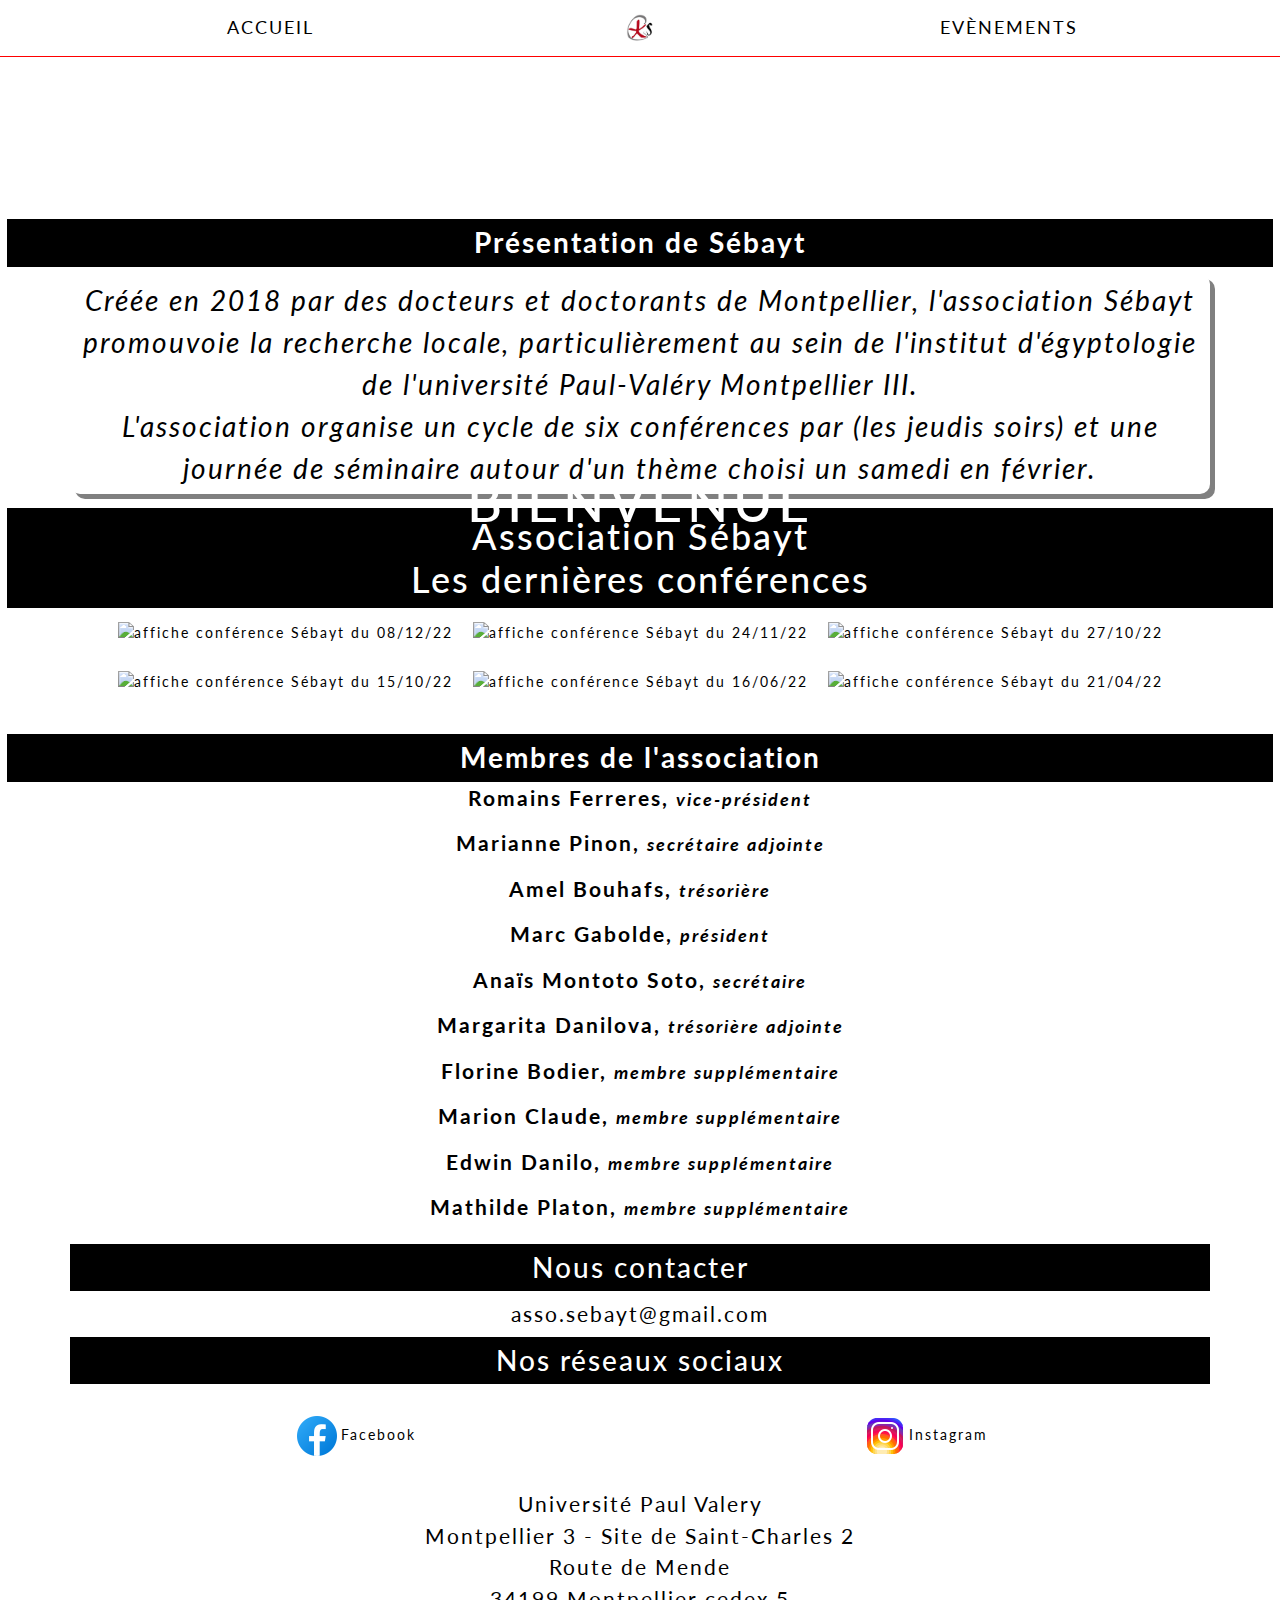
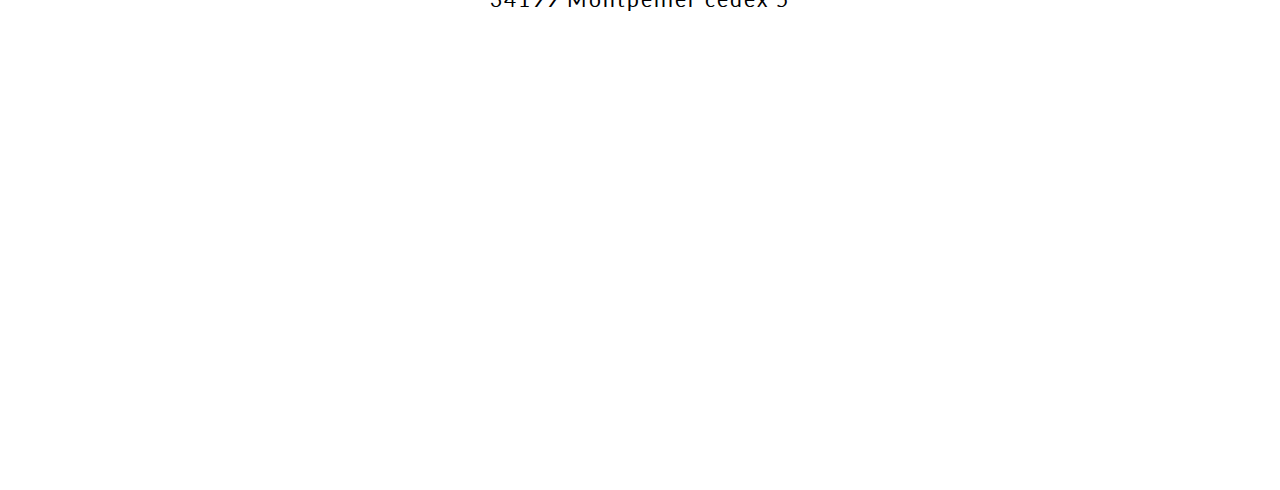
==== index.html @ 95634c9b "add style css and optimisation (Part.2)" ====
<!DOCTYPE html>
<html lang="fr-FR">
<head>
  <meta charset="UTF-8">
  <meta http-equiv="X-UA-Compatible" content="IE=edge">
  <meta name="viewport" content="width=device-width, initial-scale=1.0">
  <link rel="preconnect" href="https://fonts.googleapis.com"><link rel="preconnect" href="https://fonts.gstatic.com" crossorigin><link href="https://fonts.googleapis.com/css2?family=Lato:ital,wght@0,100;0,300;0,400;0,700;0,900;1,100;1,300;1,400;1,700;1,900&display=swap" rel="stylesheet">
  <link href="https://cdn.jsdelivr.net/npm/bootstrap@5.2.3/dist/css/bootstrap.min.css" rel="stylesheet">
  <link href="./css/style.css" rel="stylesheet" type="text/css">
  <title>Association SEBAYT PRESENTATION</title>
</head>
<body>
  <!--START HEADER-->
  <header class="header container-fluid p-0">
    <nav>
      <ul class="row align-items-center p-2 m-0 ">
        <li class="col-5 p-0">
          <a href="./index.html" class="header__link fs-5">Accueil</a>
        </li>
        <li class="col-2 p-0">
          <img class="header__img m-0 p-2" src="assets/images/logo-sebayt.jpg" alt="Logo Sebayt">
        </li>
        <li class="col-5 p-0">
          <a href="./evenements.html" class="header__link fs-5">Evènements</a>
        </li>
      </ul>
    </nav>
  </header>
  <!--END HEADER-->

  <!--START MAIN-->
  <main>
    <div class="main__div container-fluid p-2">
      <div>
        <video class="main__video" muted autoplay id="myVideo">
          <source src="./assets/videos/pexels-juancarlos-córdova-7575359.mp4" type="video/mp4">
        </video>
        <h2 class="main__h2 text-uppercase">Bienvenue</h2>
      </div>
      
      <!--PRESENTATION ASSOCIATION-->
      <section class="p-0 m-0">
        <h2 class="fw-bold m-0 p-2 fs-2">Présentation de Sébayt</h2>
        <p class="container presentation__p fst-italic fs-2 mt-2">Créée en 2018 par des docteurs et doctorants de Montpellier, 
          l'association Sébayt promouvoie la recherche locale, particulièrement au sein de l'institut 
          d'égyptologie de l'université Paul-Valéry Montpellier III. <br>
          L'association organise un cycle de six conférences par (les jeudis soirs) et une journée de séminaire 
          autour d'un thème choisi un samedi en février.</p>
      </section>

      <h1 class="main__h1 mt-2 mb-2 p-2">Association Sébayt<br>Les dernières conférences</h1>
      <section class="main__section d-flex flex-wrap justify-content-center container-fluid mt-3 mb-3 p-0">
        <img src="./assets/images/conférences/conférences2022/conference-2022-12-08.jpg" alt="affiche conférence Sébayt du 08/12/22" class="section__img">
        <img src="./assets/images/conférences/conférences2022/conference-2022-11-24.png" alt="affiche conférence Sébayt du 24/11/22" class="section__img">
        <img src="./assets/images/conférences/conférences2022/conference-2022-10-27.jpg" alt="affiche conférence Sébayt du 27/10/22" class="section__img">
        <img src="./assets/images/conférences/conférences2022/conference-2022-10-15.jpg" alt="affiche conférence Sébayt du 15/10/22" class="section__img">
        <img src="./assets/images/conférences/conférences2022/conference-2022-06-16.png" alt="affiche conférence Sébayt du 16/06/22" class="section__img display__img">
        <img src="./assets/images/conférences/conférences2022/conference-2022-04-21.png" alt="affiche conférence Sébayt du 21/04/22" class="section__img display__img">
      </section>

      <section class="p-0 m-0">
        <h2 class="fw-bold m-0 p-2 fs-2">Membres de l'association</h2>
        <p class="section__p fw-bolder fs-4">Romains Ferreres, <span class="fs-5 fst-italic">vice-président</span></p>
        <p class="section__p fw-bolder fs-4">Marianne Pinon, <span class="fs-5 fst-italic">secrétaire adjointe</span></p>
        <p class="section__p fw-bolder fs-4">Amel Bouhafs, <span class="fs-5 fst-italic">trésorière</span></p>
        <p class="section__p fw-bolder fs-4">Marc Gabolde, <span class="fs-5 fst-italic">président</span></p>
        <p class="section__p fw-bolder fs-4">Anaïs Montoto Soto, <span class="fs-5 fst-italic">secrétaire</span></p>
        <p class="section__p fw-bolder fs-4">Margarita Danilova, <span class="fs-5 fst-italic">trésorière adjointe</span></p>
        <p class="section__p fw-bolder fs-4">Florine Bodier, <span class="fs-5 fst-italic">membre supplémentaire</span></p>
        <p class="section__p fw-bolder fs-4">Marion Claude, <span class="fs-5 fst-italic">membre supplémentaire</span></p>
        <p class="section__p fw-bolder fs-4">Edwin Danilo, <span class="fs-5 fst-italic">membre supplémentaire</span></p>
        <p class="section__p fw-bolder fs-4">Mathilde Platon, <span class="fs-5 fst-italic">membre supplémentaire</span></p>
      </section>
    </div>
  </main>
  <!--END MAIN-->

<!--START FOOTER-->
  <footer class="container  p-0">
    <h3 class="p-2 fs-2">Nous contacter</h3>
    <a href="mailto:asso.sebayt@gmail.com" class="fs-4">asso.sebayt@gmail.com</a>
    <h3 class="p-2 mt-2 fs-2">Nos réseaux sociaux</h3>
    <ul class="d-flex flex-column flex-sm-row justify-content-around align-items-center  mt-3 p-0">
      <li class="p-3">
        <a href="https://www.facebook.com/Sebayt.Association.Montpellier.Egyptologie/?ref=page_internal"><img src="./assets/images/social network/icons8-facebook-nouveau-48.png" class="footer__img m-0" alt="sebayt Facebook">Facebook</a>
      </li>
      <li class="p-3">
        <a href="https://www.instagram.com/asso_sebayt/?hl=fr"><img src="./assets/images/social network/icons8-instagram-48.png" class="footer__img m-0" alt="sebayt instagram">Instagram</a>
      </li>
    </ul>
    <address class="container mt-3 fs-4">
      Université Paul Valery <br>
      Montpellier 3 - Site de Saint-Charles 2 <br>
      Route de Mende <br>
      34199 Montpellier cedex 5
    </address>
    <iframe class="overflow-x-hidden mw-100 mt-2" src="https://www.google.com/maps/embed?pb=!1m18!1m12!1m3!1d7732.185524194309!2d3.863474359871172!3d43.63342035771826!2m3!1f0!2f0!3f0!3m2!1i1024!2i768!4f13.1!3m3!1m2!1s0x12b6af217be1ff51%3A0x26d70bd15039af4c!2sUniversit%C3%A9%20Paul-Val%C3%A9ry%20Montpellier%203!5e0!3m2!1sfr!2sfr!4v1673358682861!5m2!1sfr!2sfr" width="100%" height="450" style="border:0;" allowfullscreen="" loading="lazy" referrerpolicy="no-referrer-when-downgrade"></iframe>
  </footer>
<!--END FOOTER-->
</body>
</html>
---- css/style.css ----
@import url('https://fonts.googleapis.com/css2?family=Lato:ital,wght@0,100;0,300;0,400;0,700;0,900;1,100;1,300;1,400;1,700;1,900&display=swap');
/* START RESET*/
* {
  padding: 0;
  margin: 0;
  box-sizing: border-box;
  letter-spacing: 2px;
  font-family: 'Lato', sans-serif;
  font-size: 14px;
  color: black;
  text-align: center;
}
a {
  text-decoration: none;
  color: inherit;
}
li {
  list-style: none;
}
h1, h2, h3 {
  color: white;
  background-color: black;
}
/* END RESET*/

/* START HEADER */
.header {
  border-bottom: 1px solid red;
}
.header__img {
  width: 3rem;
}
.header__link {
  font-size: 0.7rem;
}
@media screen and (min-width: 768px) {
  .header__link {
    text-transform: uppercase;
  }
}
.header__link:hover {
  color: inherit;
  border-bottom: 1px solid black;
}
/* END HEADER */

/* START MAIN */
#myVideo {
  position: relative;
  right: 0;
  bottom: 0;
  max-width: 100%;
  min-height: 100%;
  z-index: -1;
}
.main__h2 {
  visibility: hidden;
  position: absolute;
  font-size: 6vh;
  letter-spacing: 5px;
  padding: 20px;
  top: 50%;
  left: 50%;
  transform: translateX(-50%);
  background-color: transparent;
}
@media screen and (min-width: 1200px) {
  .main__h2 {
    transition: 10s;
    visibility: visible;
  }  
}
.presentation__p {
  border-radius: 10px;
  padding: 5px;
  box-shadow: 5px 5px grey;
  background: radial-gradient(rgb(255, 0, 0, 0.1), rgb(255, 255, 0, 0.));
}
.presentation__p:hover {
  transition: 2s;
  transform: translateY(0.5rem);
  border-radius: 3rem;
  padding: 1rem;
  box-shadow: 5px 5px black;
  font-weight: 400;
}
.main__h1 {
  font-size: 4vh;
}
.main__section {
  gap: 0px 20px;
}
.section__img {
  max-width: 100%;
  height: auto;
  margin-bottom: 2rem;
}
.section__img:hover {
  border-radius: 5px;
  box-shadow: 5px 5px rgb(0, 0, 0, 0.5);
  transform: translateY(1.5vh);
  opacity: 0.9;
}
@media screen and (max-width: 1070px) {
  .display__img {
    display: none;
  }
}
@media screen and (min-width: 1789px) {
  .main__section {
    gap: 0px 4rem;
  }
}
.section__p:hover {
  opacity: 0.7;
}
/* END MAIN */
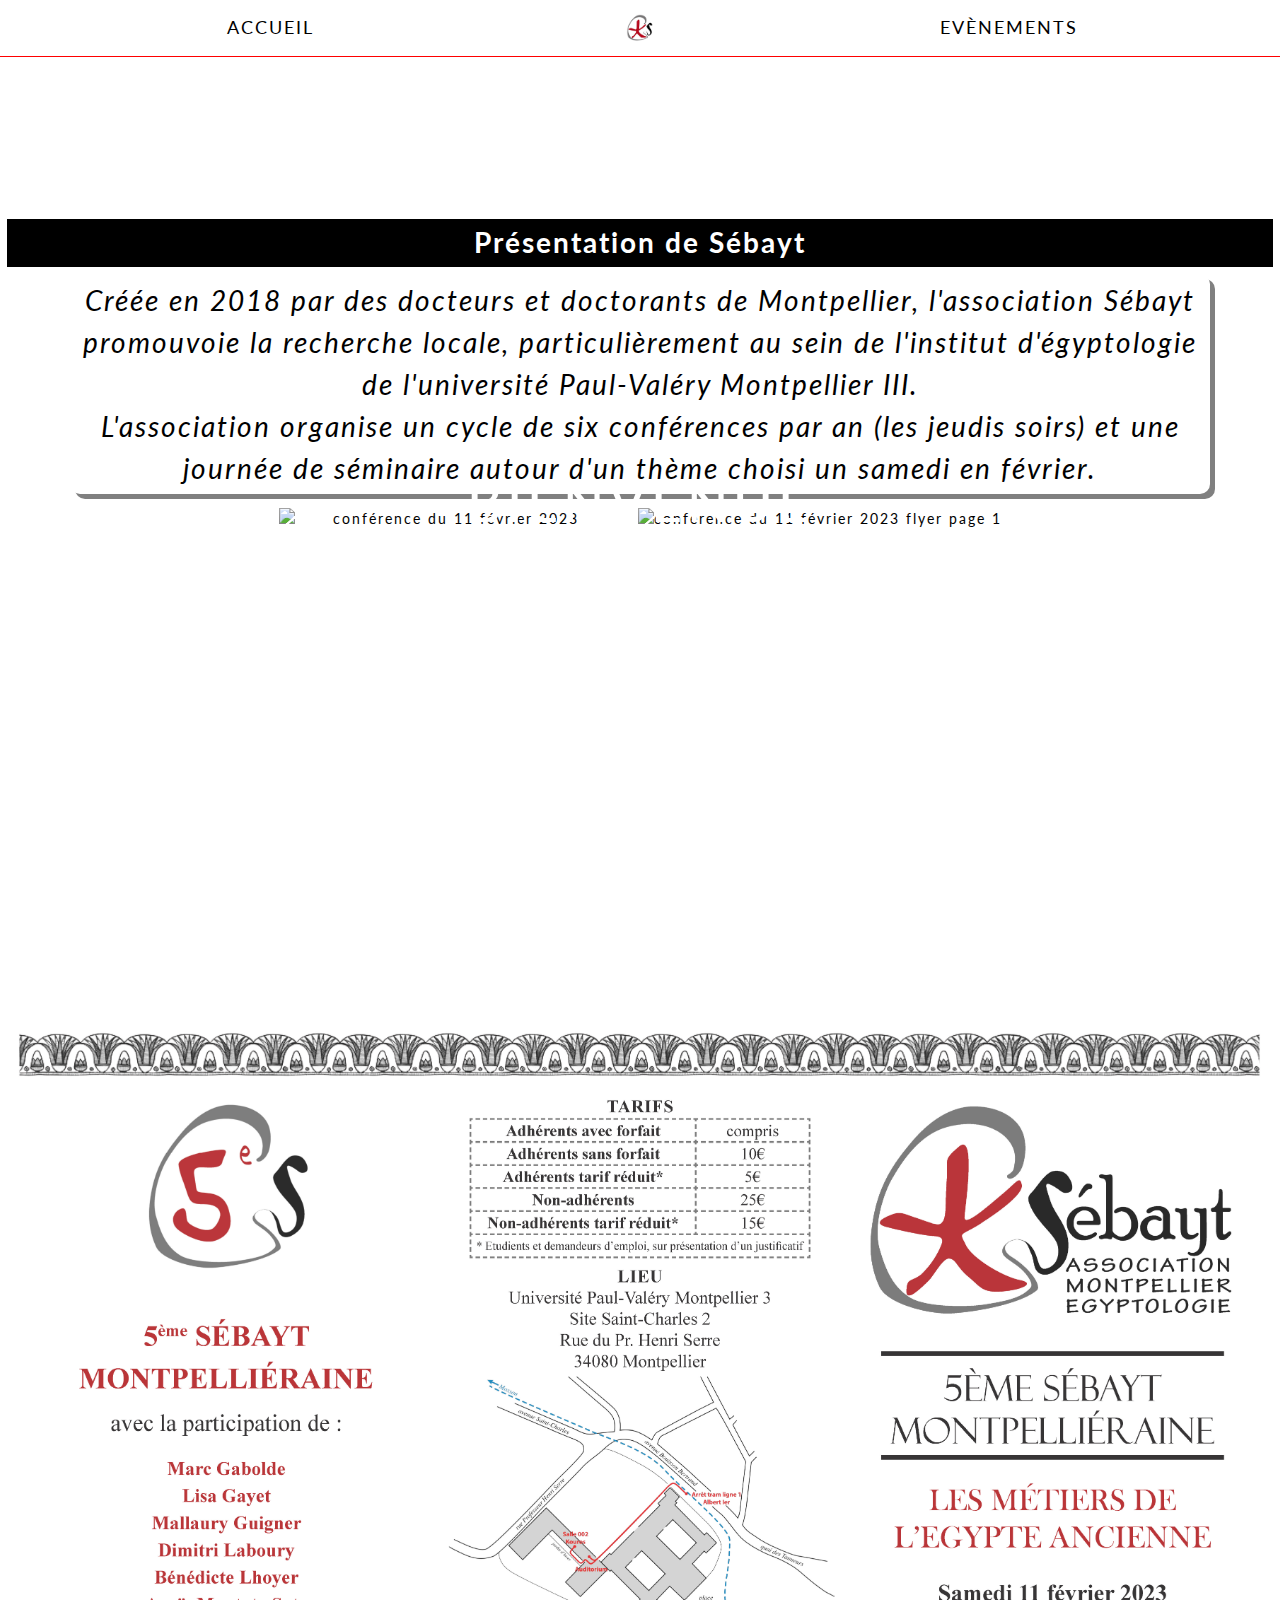
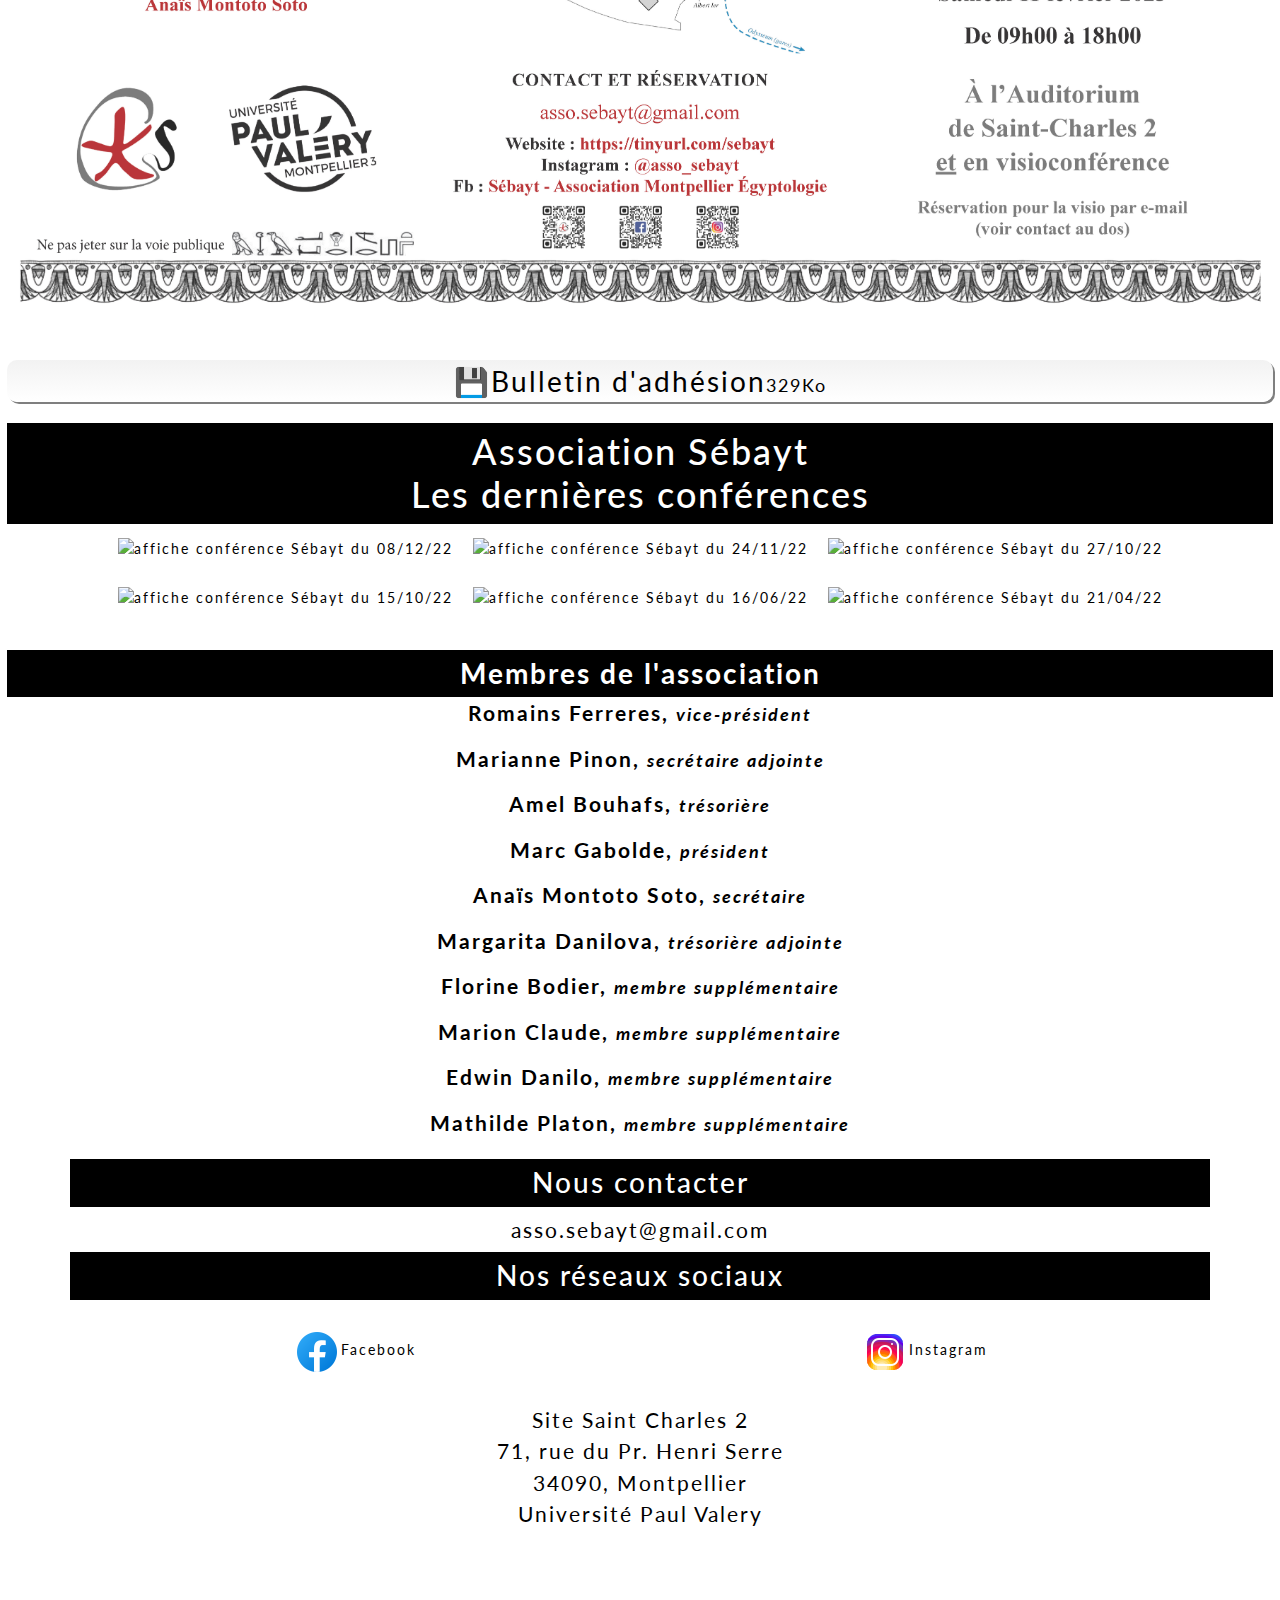
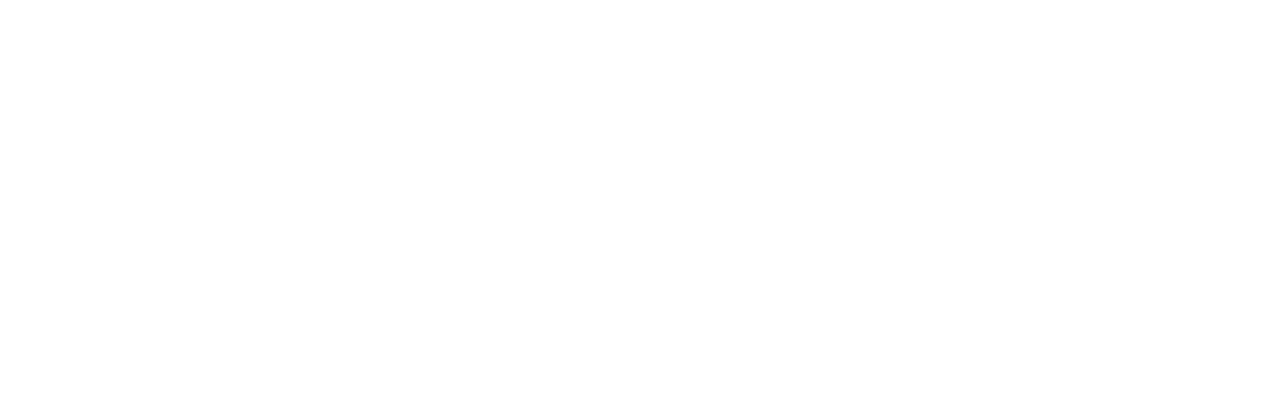
==== commit 97a9a144: "add conference-fevrier" ====
--- a/index.html
+++ b/index.html
@@ -44,11 +44,21 @@
         <p class="container presentation__p fst-italic fs-2 mt-2">Créée en 2018 par des docteurs et doctorants de Montpellier, 
           l'association Sébayt promouvoie la recherche locale, particulièrement au sein de l'institut 
           d'égyptologie de l'université Paul-Valéry Montpellier III. <br>
-          L'association organise un cycle de six conférences par (les jeudis soirs) et une journée de séminaire 
+          L'association organise un cycle de six conférences par an (les jeudis soirs) et une journée de séminaire 
           autour d'un thème choisi un samedi en février.</p>
       </section>
 
-      <h1 class="main__h1 mt-2 mb-2 p-2">Association Sébayt<br>Les dernières conférences</h1>
+      <section class="main__section d-flex flex-wrap justify-content-center container-fluid mt-3 mb-3 p-0">
+        <img src="./assets/images/conférences/Conférences2023/conference-2023-02-11.jpg" alt="conférence du 11 février 2023" width="339" height="480" class="section__img conf110223">
+        <img src="./assets/images/conférences/Conférences2023/conference-23-02-11-flyer-p1.jpg" alt="conférence du 11 février 2023 flyer page 1" class="section__img">
+        <img src="./assets/images/conférences/Conférences2023/conference-23-02-11-flyer-p2.jpg" alt="conférence du 11 février 2023 flyer page 1" class="section__img">
+      </section>
+      
+      <div class="container__linkAdhésion">
+        <a href="./assets/files/bulletin-adhesion-a-remplir.pdf" target="_blank" class="link__bulletinAdhésion container p-4 fs-2">Bulletin d'adhésion</a>
+      </div>
+
+      <h1 class="main__h1 mt-4 mb-2 p-2">Association Sébayt<br>Les dernières conférences</h1>
       <section class="main__section d-flex flex-wrap justify-content-center container-fluid mt-3 mb-3 p-0">
         <img src="./assets/images/conférences/conférences2022/conference-2022-12-08.jpg" alt="affiche conférence Sébayt du 08/12/22" class="section__img">
         <img src="./assets/images/conférences/conférences2022/conference-2022-11-24.png" alt="affiche conférence Sébayt du 24/11/22" class="section__img">
@@ -89,12 +99,12 @@
       </li>
     </ul>
     <address class="container mt-3 fs-4">
-      Université Paul Valery <br>
-      Montpellier 3 - Site de Saint-Charles 2 <br>
-      Route de Mende <br>
-      34199 Montpellier cedex 5
+      Site Saint Charles 2<br>
+      71, rue du Pr. Henri Serre<br>
+      34090, Montpellier<br>
+      Université Paul Valery
     </address>
-    <iframe class="overflow-x-hidden mw-100 mt-2" src="https://www.google.com/maps/embed?pb=!1m18!1m12!1m3!1d7732.185524194309!2d3.863474359871172!3d43.63342035771826!2m3!1f0!2f0!3f0!3m2!1i1024!2i768!4f13.1!3m3!1m2!1s0x12b6af217be1ff51%3A0x26d70bd15039af4c!2sUniversit%C3%A9%20Paul-Val%C3%A9ry%20Montpellier%203!5e0!3m2!1sfr!2sfr!4v1673358682861!5m2!1sfr!2sfr" width="100%" height="450" style="border:0;" allowfullscreen="" loading="lazy" referrerpolicy="no-referrer-when-downgrade"></iframe>
+    <iframe class="overflow-x-hidden mw-100 mt-2" src="https://www.google.com/maps/embed?pb=!1m18!1m12!1m3!1d2888.528533200406!2d3.8703865154965342!3d43.61635727912262!2m3!1f0!2f0!3f0!3m2!1i1024!2i768!4f13.1!3m3!1m2!1s0x12b6af0437b8fab3%3A0x15b3d2d99d06632c!2s71%20Rue%20du%20Professeur%20Henri%20Serre%2C%2034090%20Montpellier!5e0!3m2!1sfr!2sfr!4v1674312137290!5m2!1sfr!2sfr" width="600" height="450" style="border:0;" allowfullscreen="" loading="lazy" referrerpolicy="no-referrer-when-downgrade"></iframe>
   </footer>
 <!--END FOOTER-->
 </body>
--- a/css/style.css
+++ b/css/style.css
@@ -26,6 +26,10 @@
 /* START HEADER */
 .header {
   border-bottom: 1px solid red;
+  position: sticky;
+  background-color: white;
+  top: 0;
+  z-index: 1;
 }
 .header__img {
   width: 3rem;
@@ -84,6 +88,29 @@
   box-shadow: 5px 5px black;
   font-weight: 400;
 }
+@media screen and (min-width: 482px) {
+  .img__conf110223 {
+    display: none;
+  }
+}
+
+.container__linkAdhésion {
+  background: linear-gradient(rgb(128, 128, 128, 0.1), rgb(255, 255, 255, 0.9));
+  border-radius: 10px;
+  box-shadow: 2px 2px rgb(0, 0, 0, 0.5);
+}
+.container__linkAdhésion:hover {
+  transform: translateY(5px);
+  box-shadow: 3px 3px rgb(0, 0, 0, 0.6);
+  background: radial-gradient(90deg,white, rgb(0, 0, 0, 0.2));
+}
+.link__bulletinAdhésion::before {
+  content: "💾";
+} 
+.link__bulletinAdhésion::after {
+  font-size: 2vh;
+  content: "329Ko";
+}
 .main__h1 {
   font-size: 4vh;
 }
@@ -94,6 +121,7 @@
   max-width: 100%;
   height: auto;
   margin-bottom: 2rem;
+  object-fit: contain;
 }
 .section__img:hover {
   border-radius: 5px;
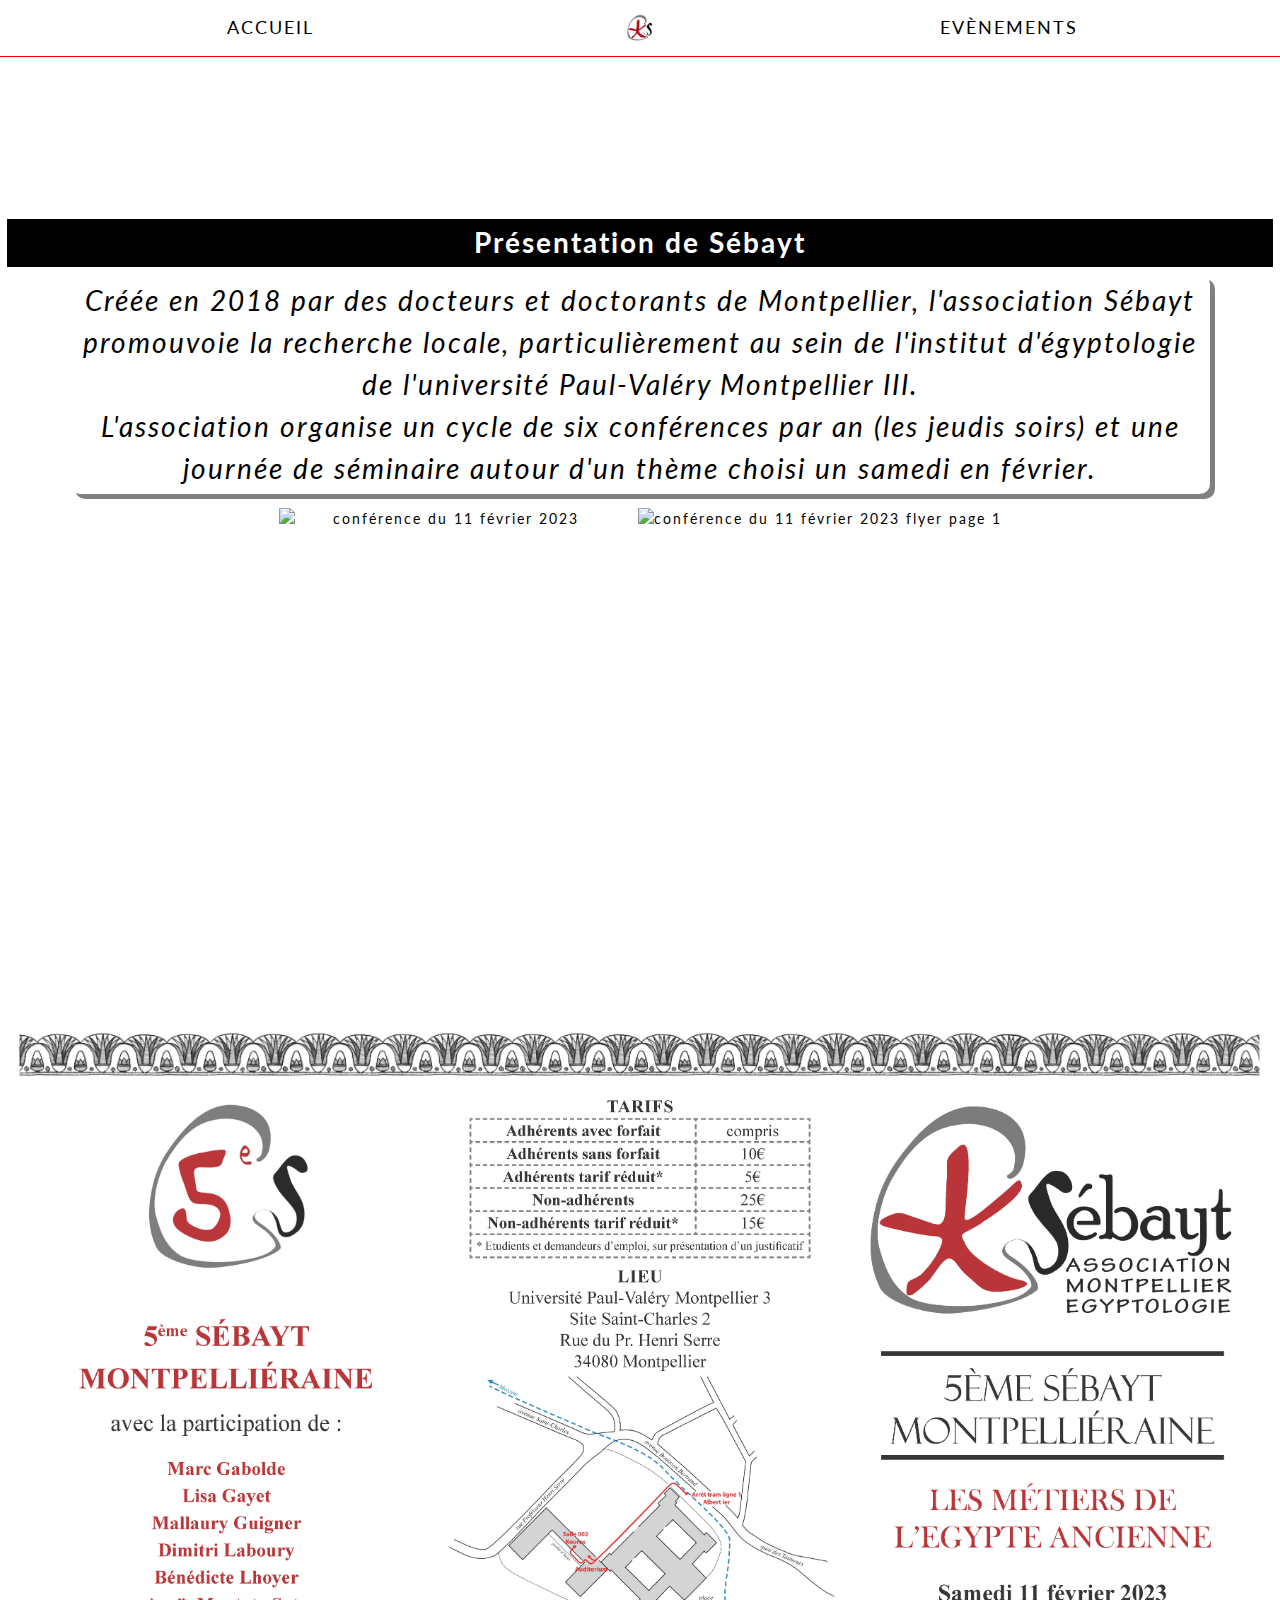
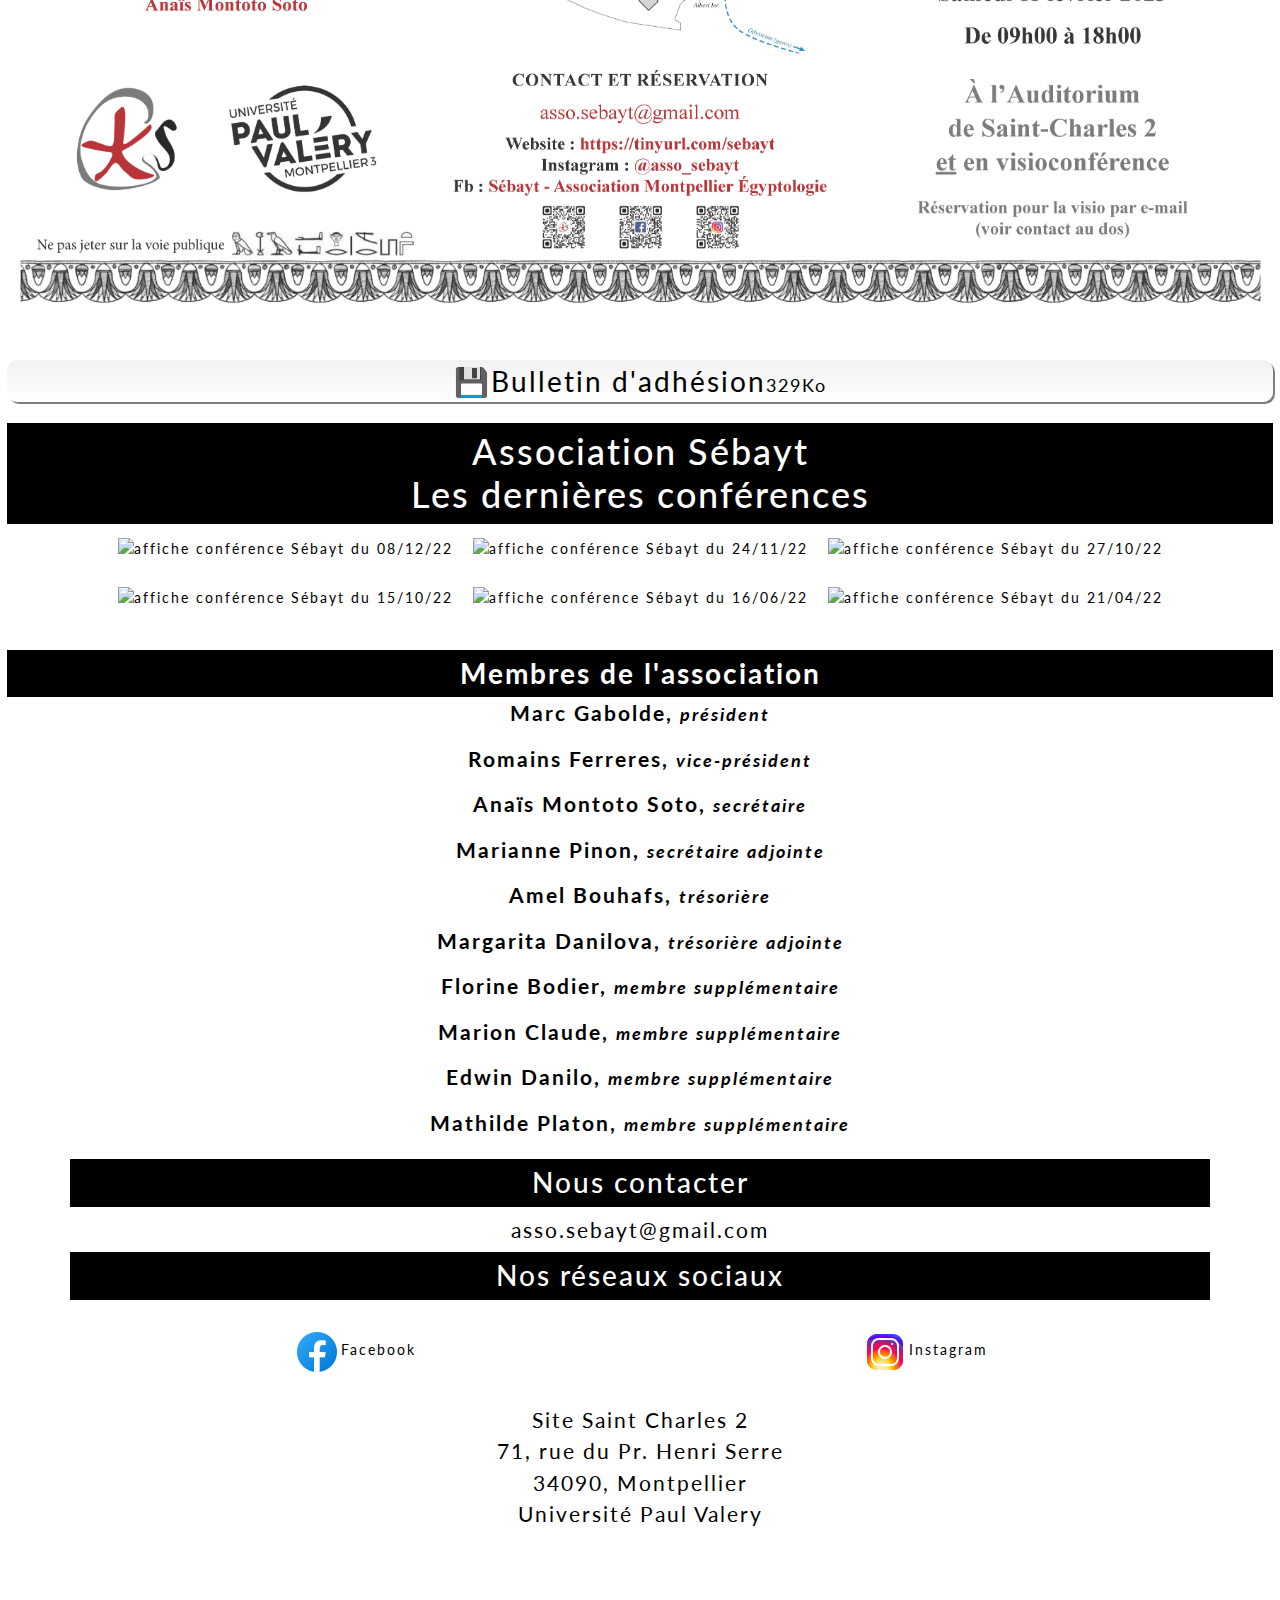
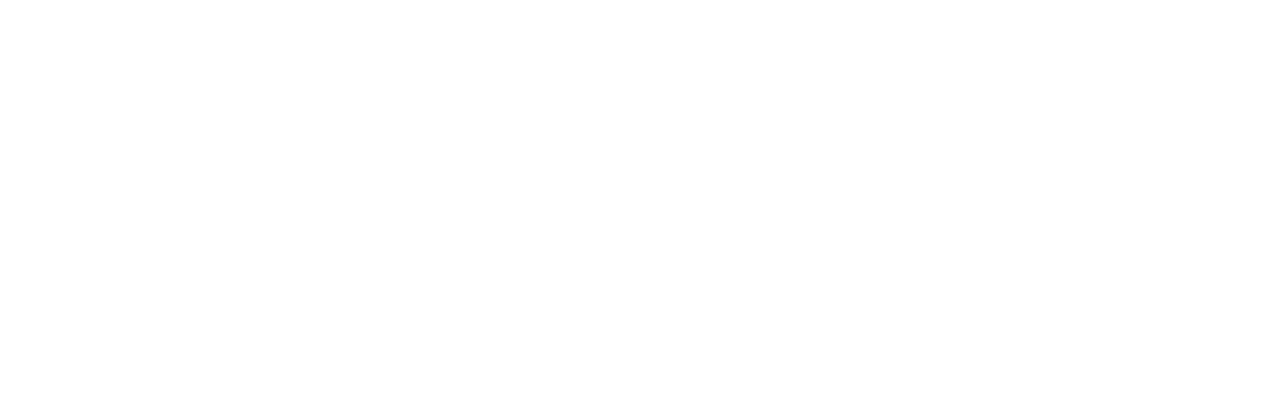
==== commit 3ae97467: "fixed text centuring bug on video" ====
--- a/index.html
+++ b/index.html
@@ -4,10 +4,12 @@
   <meta charset="UTF-8">
   <meta http-equiv="X-UA-Compatible" content="IE=edge">
   <meta name="viewport" content="width=device-width, initial-scale=1.0">
+  <meta type="description" content="L'association Sébayt promouvoie la recherche locale, particulièrement au sein de l'institut d'égyptologie de l'université Paul-Valéry Montpellier III.">
   <link rel="preconnect" href="https://fonts.googleapis.com"><link rel="preconnect" href="https://fonts.gstatic.com" crossorigin><link href="https://fonts.googleapis.com/css2?family=Lato:ital,wght@0,100;0,300;0,400;0,700;0,900;1,100;1,300;1,400;1,700;1,900&display=swap" rel="stylesheet">
   <link href="https://cdn.jsdelivr.net/npm/bootstrap@5.2.3/dist/css/bootstrap.min.css" rel="stylesheet">
   <link href="./css/style.css" rel="stylesheet" type="text/css">
-  <title>Association SEBAYT PRESENTATION</title>
+  <title>Association Sébayt</title>
+  <link rel="icon" type="image/x-icon" href="./assets/images/favicon.ico">
 </head>
 <body>
   <!--START HEADER-->
@@ -30,8 +32,8 @@
 
   <!--START MAIN-->
   <main>
-    <div class="main__div container-fluid p-2">
-      <div>
+    <div class="container-fluid p-2">
+      <div class="main__div">
         <video class="main__video" muted autoplay id="myVideo">
           <source src="./assets/videos/pexels-juancarlos-córdova-7575359.mp4" type="video/mp4">
         </video>
@@ -40,7 +42,7 @@
       
       <!--PRESENTATION ASSOCIATION-->
       <section class="p-0 m-0">
-        <h2 class="fw-bold m-0 p-2 fs-2">Présentation de Sébayt</h2>
+        <h1 class="fw-bold m-0 p-2 fs-2">Présentation de Sébayt</h1>
         <p class="container presentation__p fst-italic fs-2 mt-2">Créée en 2018 par des docteurs et doctorants de Montpellier, 
           l'association Sébayt promouvoie la recherche locale, particulièrement au sein de l'institut 
           d'égyptologie de l'université Paul-Valéry Montpellier III. <br>
@@ -70,11 +72,11 @@
 
       <section class="p-0 m-0">
         <h2 class="fw-bold m-0 p-2 fs-2">Membres de l'association</h2>
+        <p class="section__p fw-bolder fs-4">Marc Gabolde, <span class="fs-5 fst-italic">président</span></p>
         <p class="section__p fw-bolder fs-4">Romains Ferreres, <span class="fs-5 fst-italic">vice-président</span></p>
+        <p class="section__p fw-bolder fs-4">Anaïs Montoto Soto, <span class="fs-5 fst-italic">secrétaire</span></p>
         <p class="section__p fw-bolder fs-4">Marianne Pinon, <span class="fs-5 fst-italic">secrétaire adjointe</span></p>
         <p class="section__p fw-bolder fs-4">Amel Bouhafs, <span class="fs-5 fst-italic">trésorière</span></p>
-        <p class="section__p fw-bolder fs-4">Marc Gabolde, <span class="fs-5 fst-italic">président</span></p>
-        <p class="section__p fw-bolder fs-4">Anaïs Montoto Soto, <span class="fs-5 fst-italic">secrétaire</span></p>
         <p class="section__p fw-bolder fs-4">Margarita Danilova, <span class="fs-5 fst-italic">trésorière adjointe</span></p>
         <p class="section__p fw-bolder fs-4">Florine Bodier, <span class="fs-5 fst-italic">membre supplémentaire</span></p>
         <p class="section__p fw-bolder fs-4">Marion Claude, <span class="fs-5 fst-italic">membre supplémentaire</span></p>
@@ -104,7 +106,7 @@
       34090, Montpellier<br>
       Université Paul Valery
     </address>
-    <iframe class="overflow-x-hidden mw-100 mt-2" src="https://www.google.com/maps/embed?pb=!1m18!1m12!1m3!1d2888.528533200406!2d3.8703865154965342!3d43.61635727912262!2m3!1f0!2f0!3f0!3m2!1i1024!2i768!4f13.1!3m3!1m2!1s0x12b6af0437b8fab3%3A0x15b3d2d99d06632c!2s71%20Rue%20du%20Professeur%20Henri%20Serre%2C%2034090%20Montpellier!5e0!3m2!1sfr!2sfr!4v1674312137290!5m2!1sfr!2sfr" width="600" height="450" style="border:0;" allowfullscreen="" loading="lazy" referrerpolicy="no-referrer-when-downgrade"></iframe>
+    <iframe class="overflow-x-hidden mw-100 mt-2" src="https://www.google.com/maps/embed?pb=!1m18!1m12!1m3!1d2888.528533200406!2d3.8703865154965342!3d43.61635727912262!2m3!1f0!2f0!3f0!3m2!1i1024!2i768!4f13.1!3m3!1m2!1s0x12b6af0437b8fab3%3A0x15b3d2d99d06632c!2s71%20Rue%20du%20Professeur%20Henri%20Serre%2C%2034090%20Montpellier!5e0!3m2!1sfr!2sfr!4v1674312137290!5m2!1sfr!2sfr" width="100%" height="450" style="border:0;" allowfullscreen="" loading="lazy" referrerpolicy="no-referrer-when-downgrade"></iframe>
   </footer>
 <!--END FOOTER-->
 </body>
--- a/css/style.css
+++ b/css/style.css
@@ -49,23 +49,21 @@
 /* END HEADER */
 
 /* START MAIN */
+.main__div {
+  position: relative;
+  max-width: 100%;
+}
 #myVideo {
-  position: relative;
-  right: 0;
-  bottom: 0;
-  max-width: 100%;
-  min-height: 100%;
-  z-index: -1;
+  width: 100%;
 }
 .main__h2 {
   visibility: hidden;
   position: absolute;
   font-size: 6vh;
   letter-spacing: 5px;
-  padding: 20px;
   top: 50%;
   left: 50%;
-  transform: translateX(-50%);
+  transform: translate(-50%, -50%);
   background-color: transparent;
 }
 @media screen and (min-width: 1200px) {
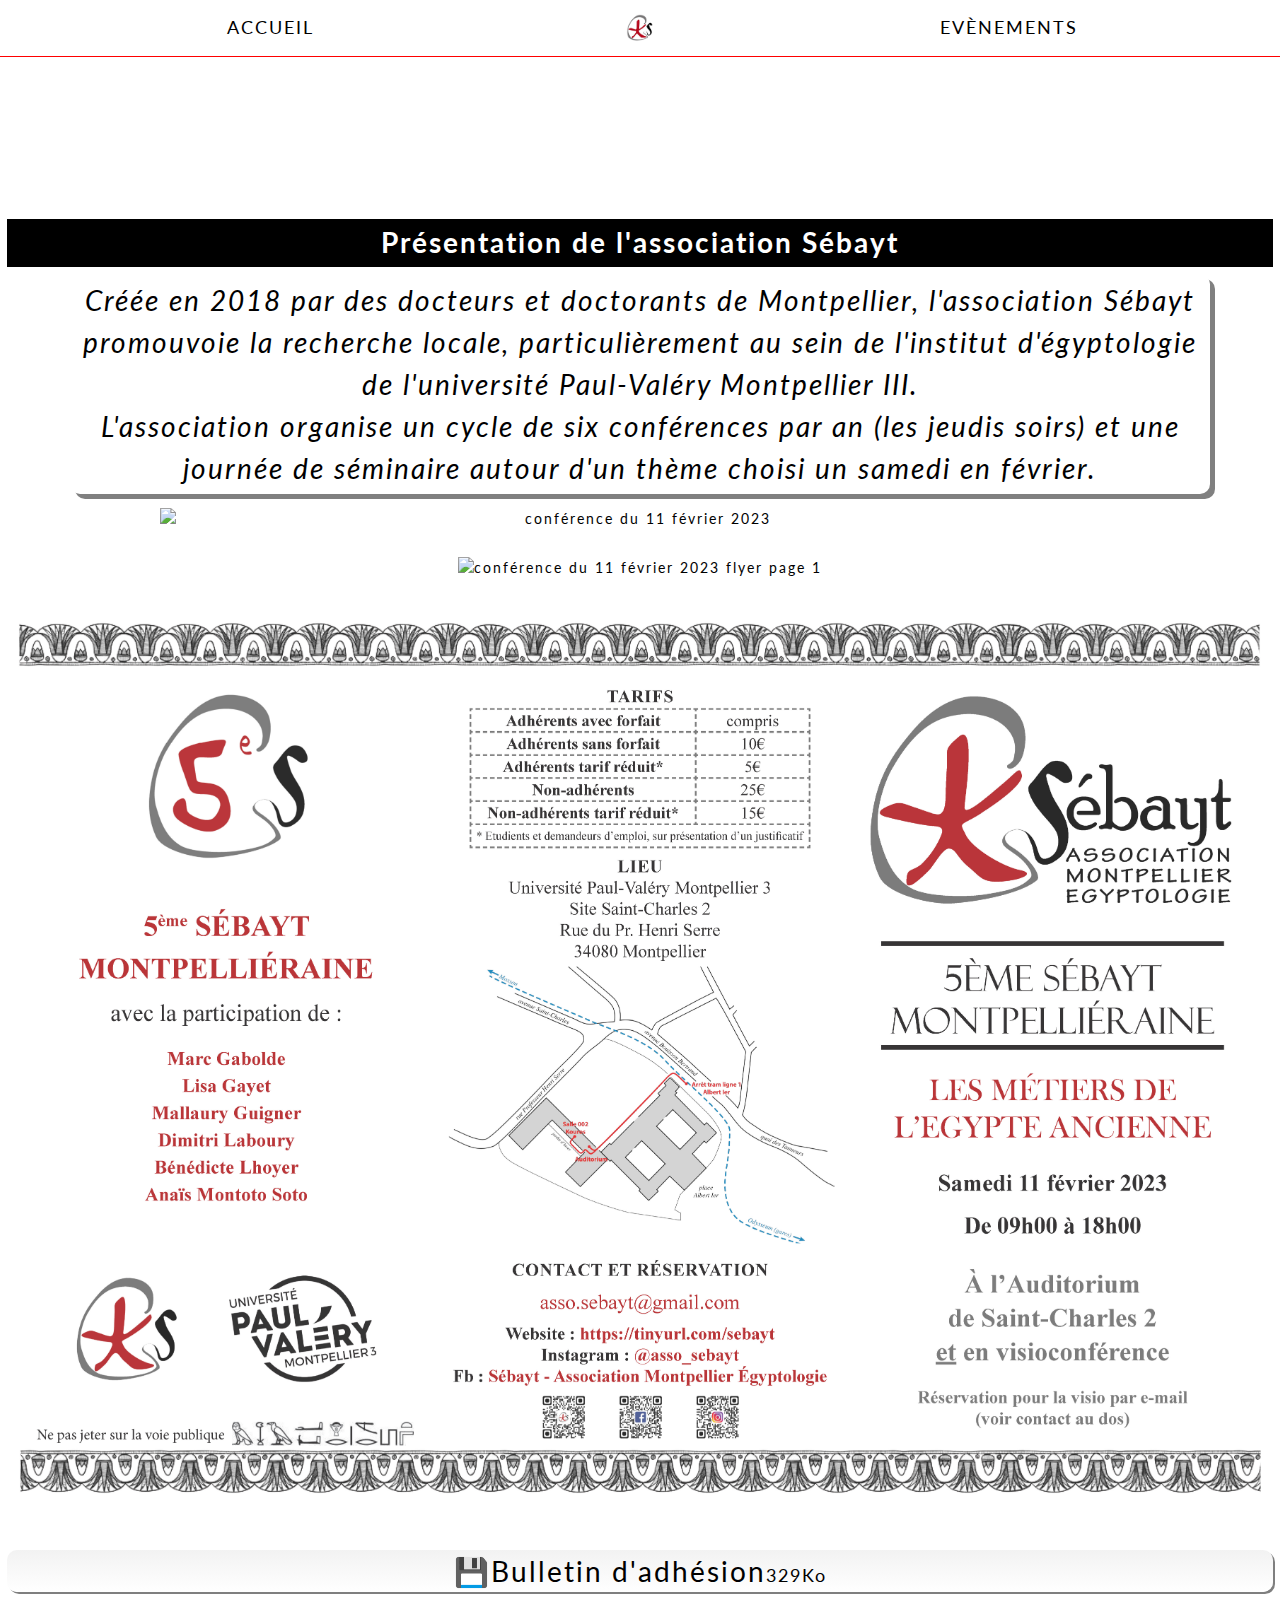
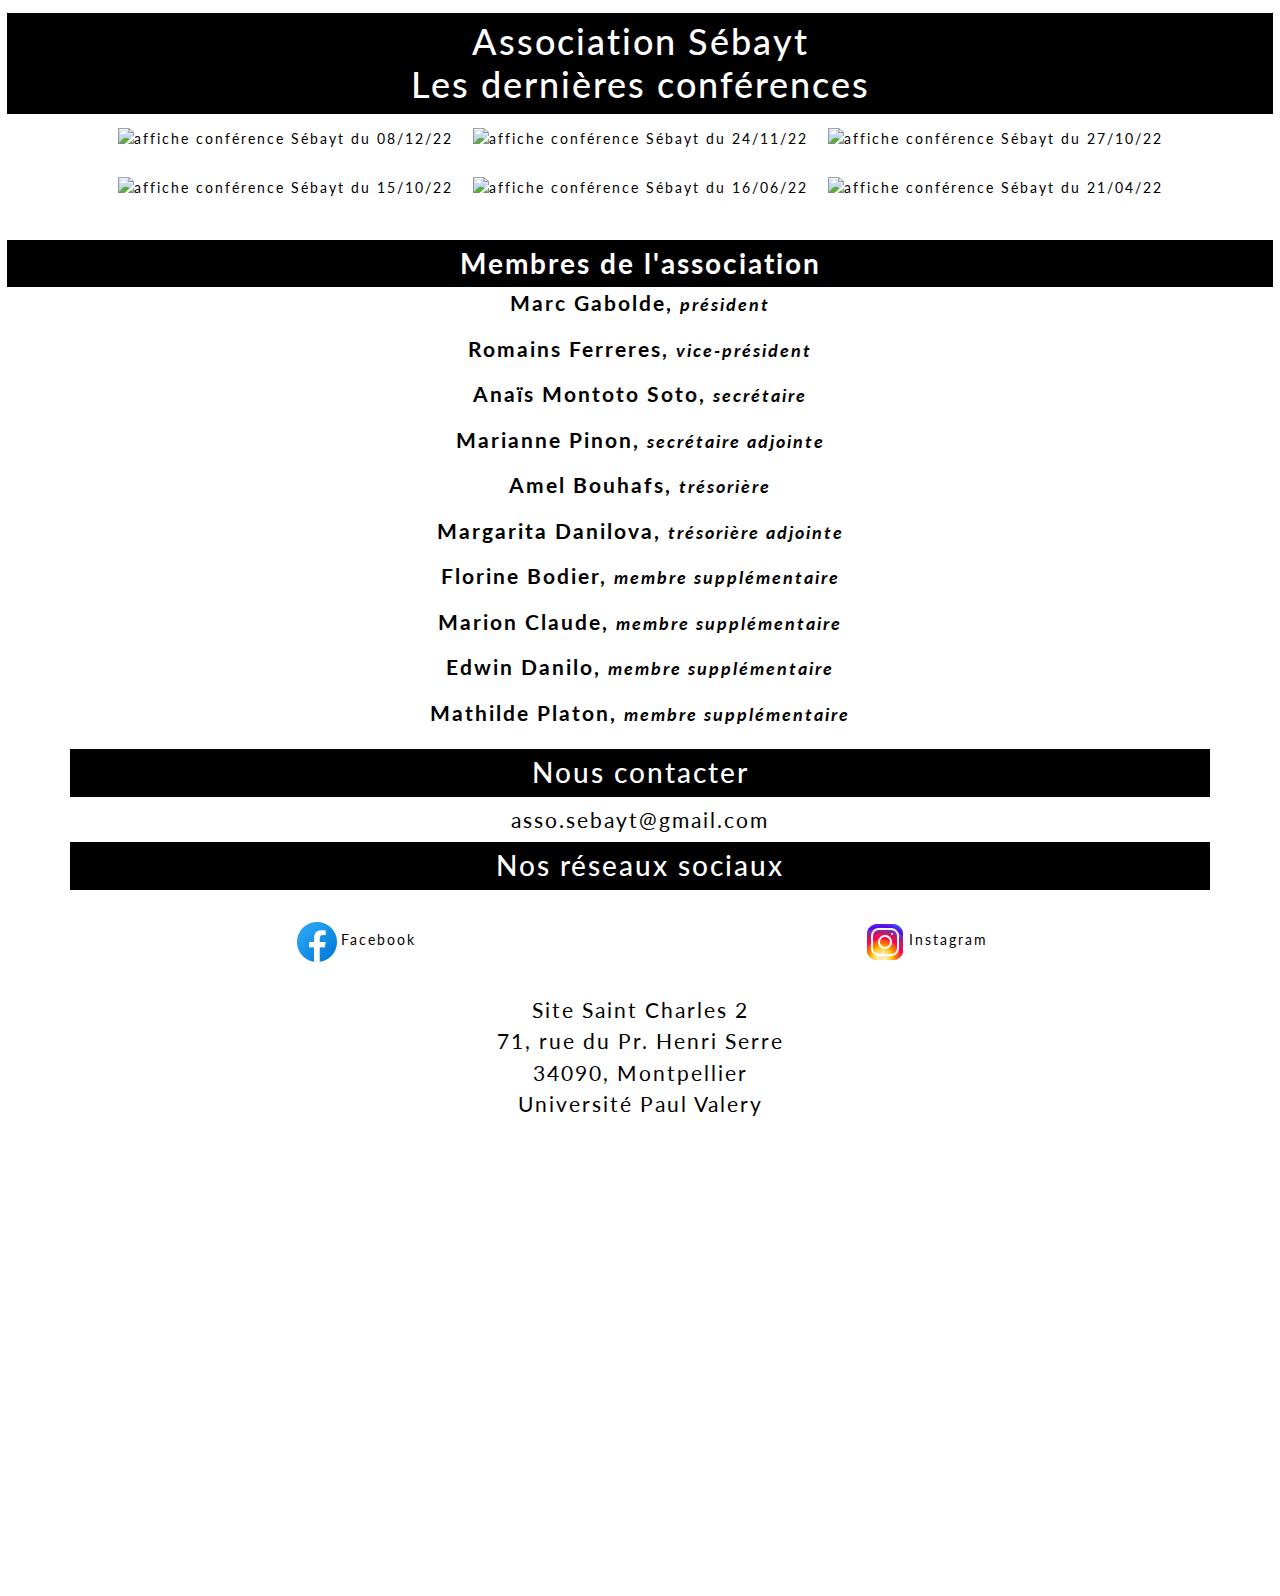
==== commit 68b1f3df: "correction hierarchy of titles" ====
--- a/index.html
+++ b/index.html
@@ -37,12 +37,12 @@
         <video class="main__video" muted autoplay id="myVideo">
           <source src="./assets/videos/pexels-juancarlos-córdova-7575359.mp4" type="video/mp4">
         </video>
-        <h2 class="main__h2 text-uppercase">Bienvenue</h2>
+        <p class="main__p text-uppercase">Bienvenue</p>
       </div>
       
       <!--PRESENTATION ASSOCIATION-->
       <section class="p-0 m-0">
-        <h1 class="fw-bold m-0 p-2 fs-2">Présentation de Sébayt</h1>
+        <h1 class="fw-bold m-0 p-2 fs-2">Présentation de l'association Sébayt</h1>
         <p class="container presentation__p fst-italic fs-2 mt-2">Créée en 2018 par des docteurs et doctorants de Montpellier, 
           l'association Sébayt promouvoie la recherche locale, particulièrement au sein de l'institut 
           d'égyptologie de l'université Paul-Valéry Montpellier III. <br>
@@ -51,7 +51,7 @@
       </section>
 
       <section class="main__section d-flex flex-wrap justify-content-center container-fluid mt-3 mb-3 p-0">
-        <img src="./assets/images/conférences/Conférences2023/conference-2023-02-11.jpg" alt="conférence du 11 février 2023" width="339" height="480" class="section__img conf110223">
+        <img src="./assets/images/conférences/Conférences2023/conference-2023-02-11.jpg" alt="conférence du 11 février 2023" class="section__img conf110223">
         <img src="./assets/images/conférences/Conférences2023/conference-23-02-11-flyer-p1.jpg" alt="conférence du 11 février 2023 flyer page 1" class="section__img">
         <img src="./assets/images/conférences/Conférences2023/conference-23-02-11-flyer-p2.jpg" alt="conférence du 11 février 2023 flyer page 1" class="section__img">
       </section>
--- a/css/style.css
+++ b/css/style.css
@@ -56,22 +56,29 @@
 #myVideo {
   width: 100%;
 }
-.main__h2 {
+.main__p {
   visibility: hidden;
   position: absolute;
   font-size: 6vh;
   letter-spacing: 5px;
   top: 50%;
   left: 50%;
+  color: white;
   transform: translate(-50%, -50%);
   background-color: transparent;
 }
 @media screen and (min-width: 1200px) {
-  .main__h2 {
+  .main__p {
     transition: 10s;
     visibility: visible;
   }  
 }
+@media screen and (min-width: 820px) {
+  .conf110223 {
+    width: 75vw;
+  }
+}
+
 .presentation__p {
   border-radius: 10px;
   padding: 5px;
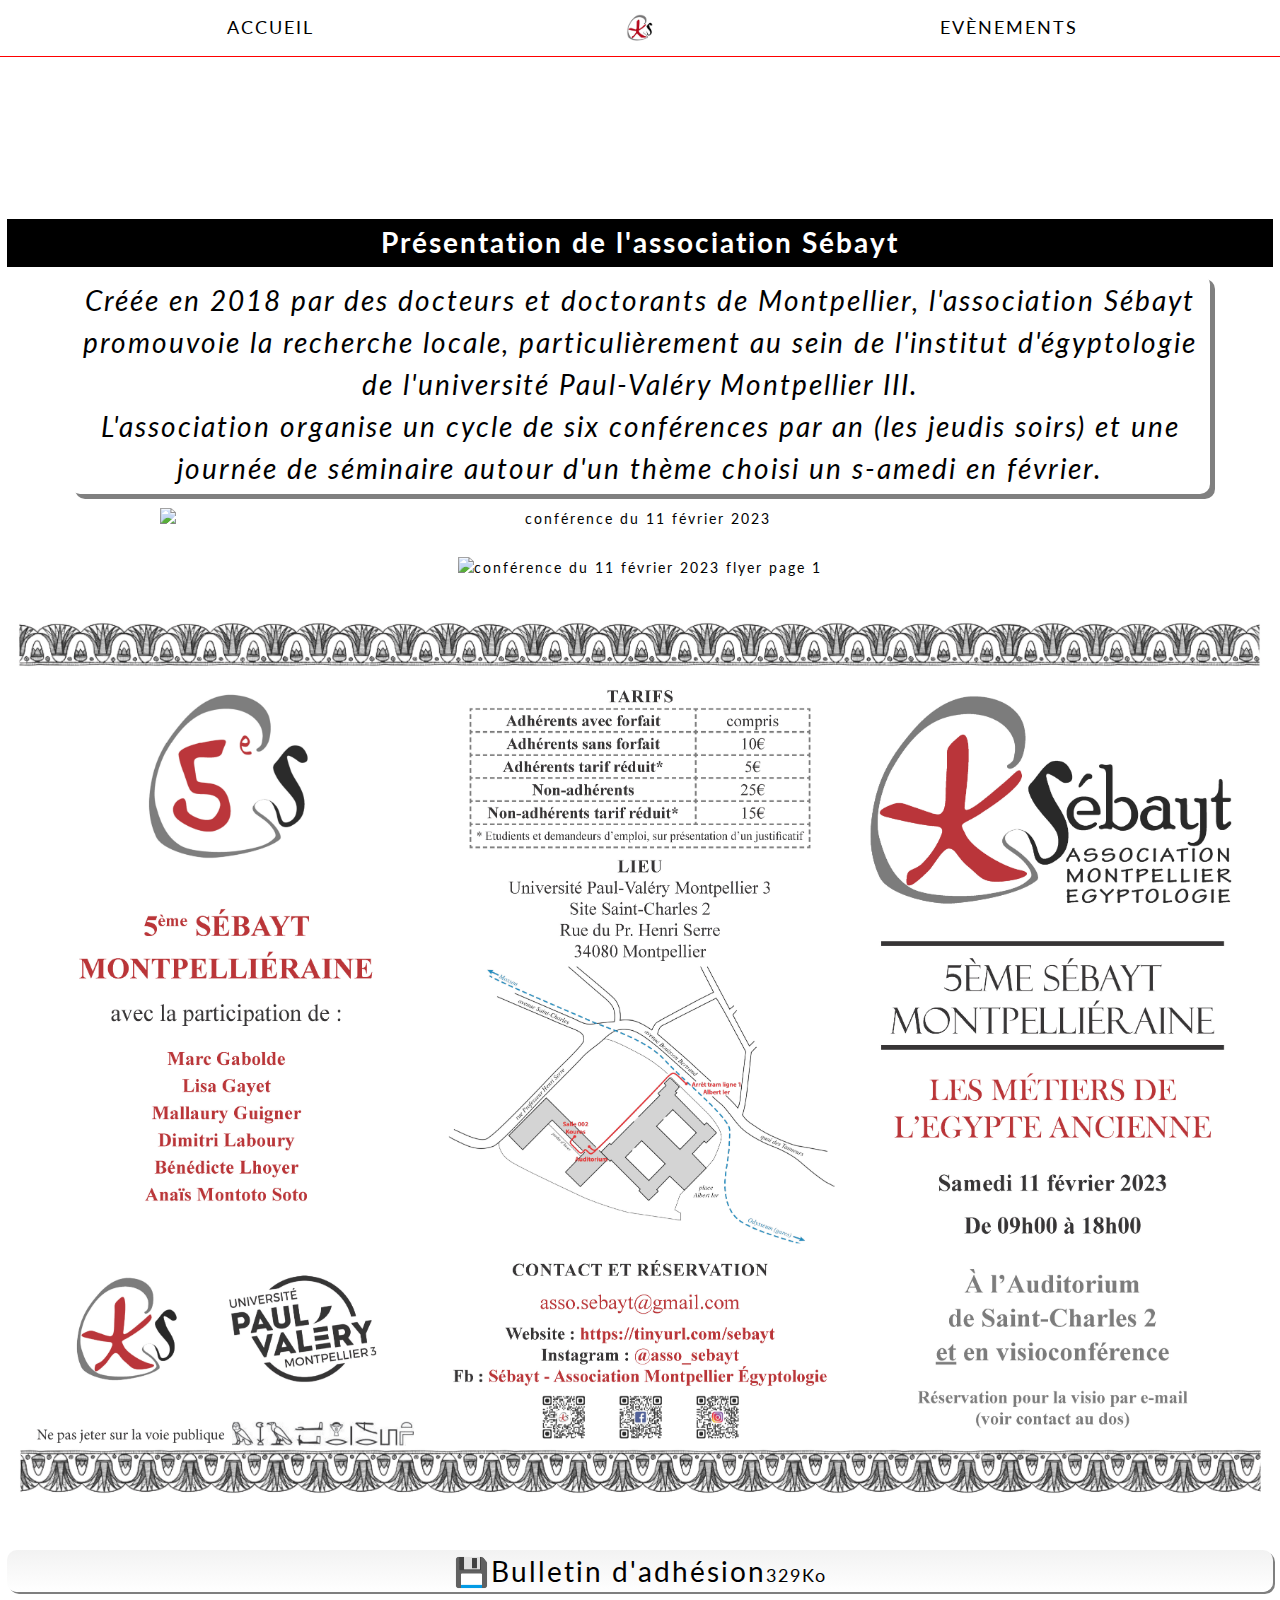
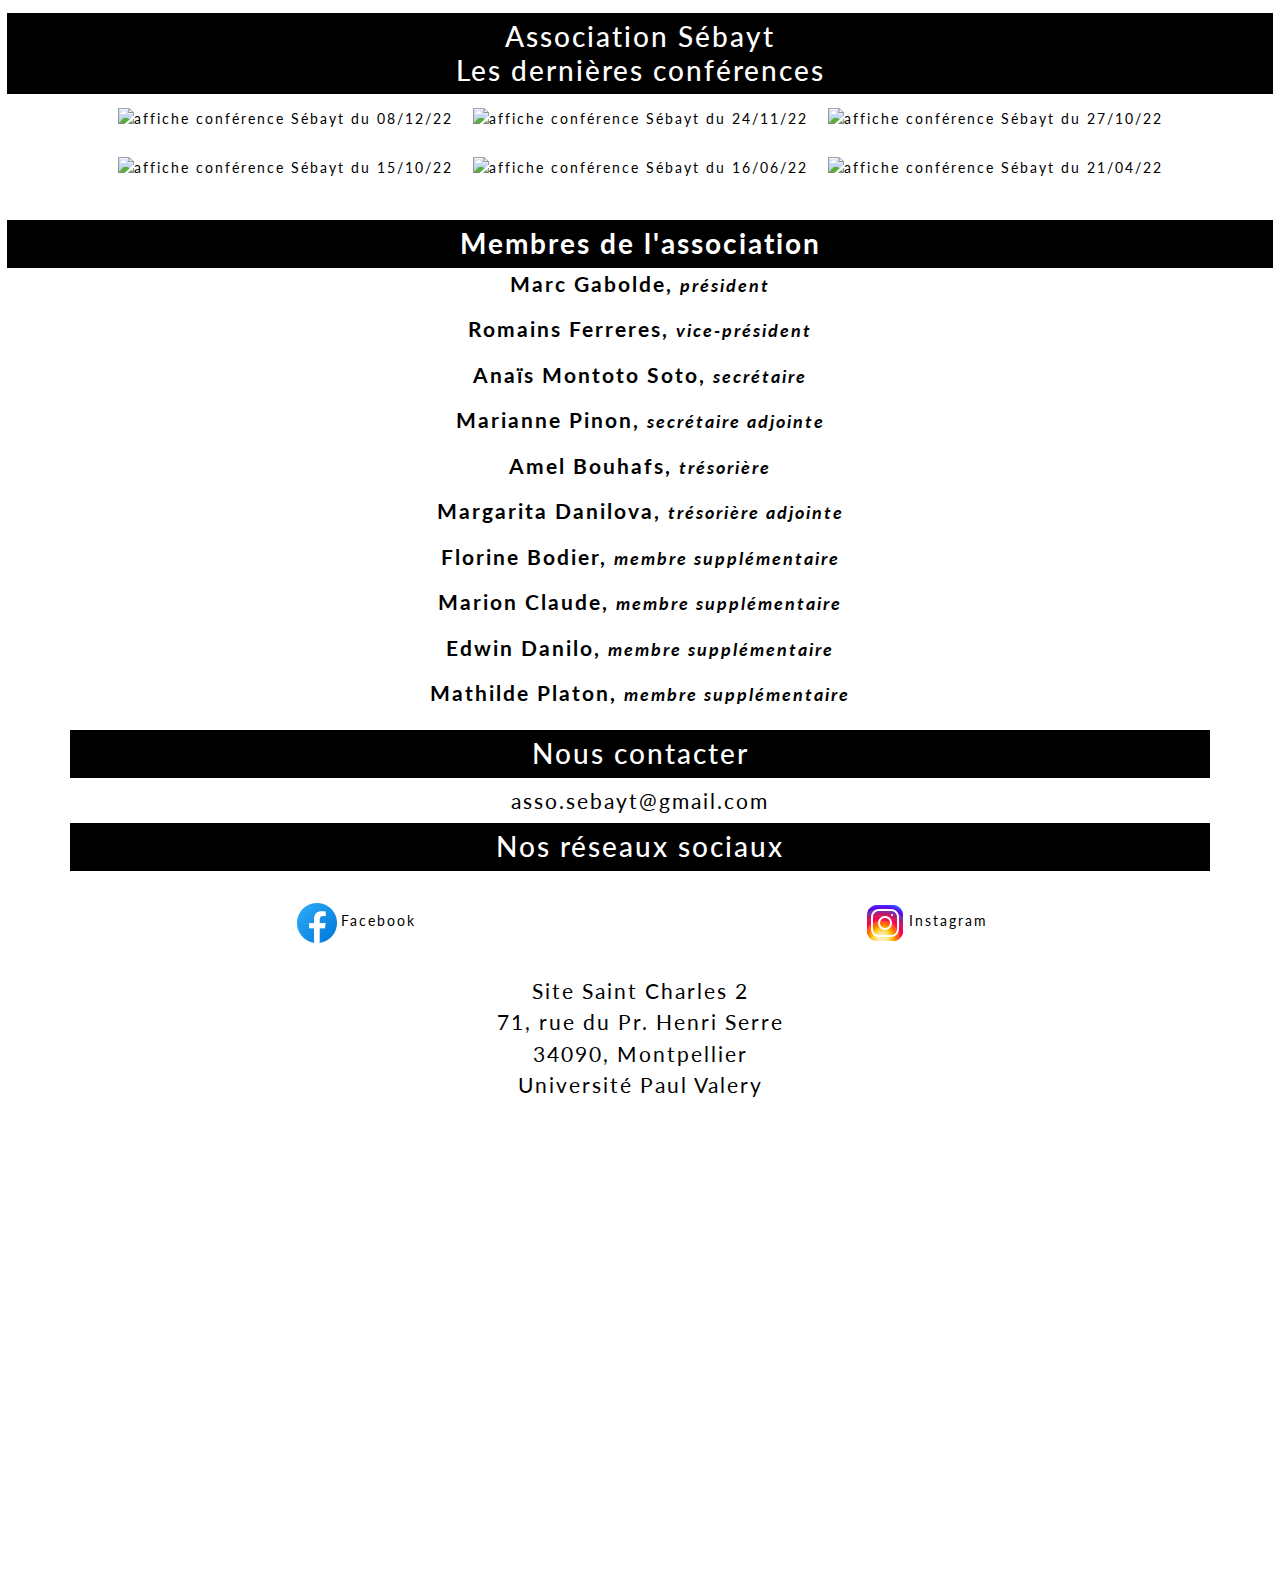
==== commit b6306e08: "compression images but importance of quality" ====
--- a/index.html
+++ b/index.html
@@ -47,7 +47,7 @@
           l'association Sébayt promouvoie la recherche locale, particulièrement au sein de l'institut 
           d'égyptologie de l'université Paul-Valéry Montpellier III. <br>
           L'association organise un cycle de six conférences par an (les jeudis soirs) et une journée de séminaire 
-          autour d'un thème choisi un samedi en février.</p>
+          autour d'un thème choisi un s-amedi en février.</p>
       </section>
 
       <section class="main__section d-flex flex-wrap justify-content-center container-fluid mt-3 mb-3 p-0">
@@ -60,7 +60,7 @@
         <a href="./assets/files/bulletin-adhesion-a-remplir.pdf" target="_blank" class="link__bulletinAdhésion container p-4 fs-2">Bulletin d'adhésion</a>
       </div>
 
-      <h1 class="main__h1 mt-4 mb-2 p-2">Association Sébayt<br>Les dernières conférences</h1>
+      <h2 class="mt-4 mb-2 p-2">Association Sébayt<br>Les dernières conférences</h2>
       <section class="main__section d-flex flex-wrap justify-content-center container-fluid mt-3 mb-3 p-0">
         <img src="./assets/images/conférences/conférences2022/conference-2022-12-08.jpg" alt="affiche conférence Sébayt du 08/12/22" class="section__img">
         <img src="./assets/images/conférences/conférences2022/conference-2022-11-24.png" alt="affiche conférence Sébayt du 24/11/22" class="section__img">
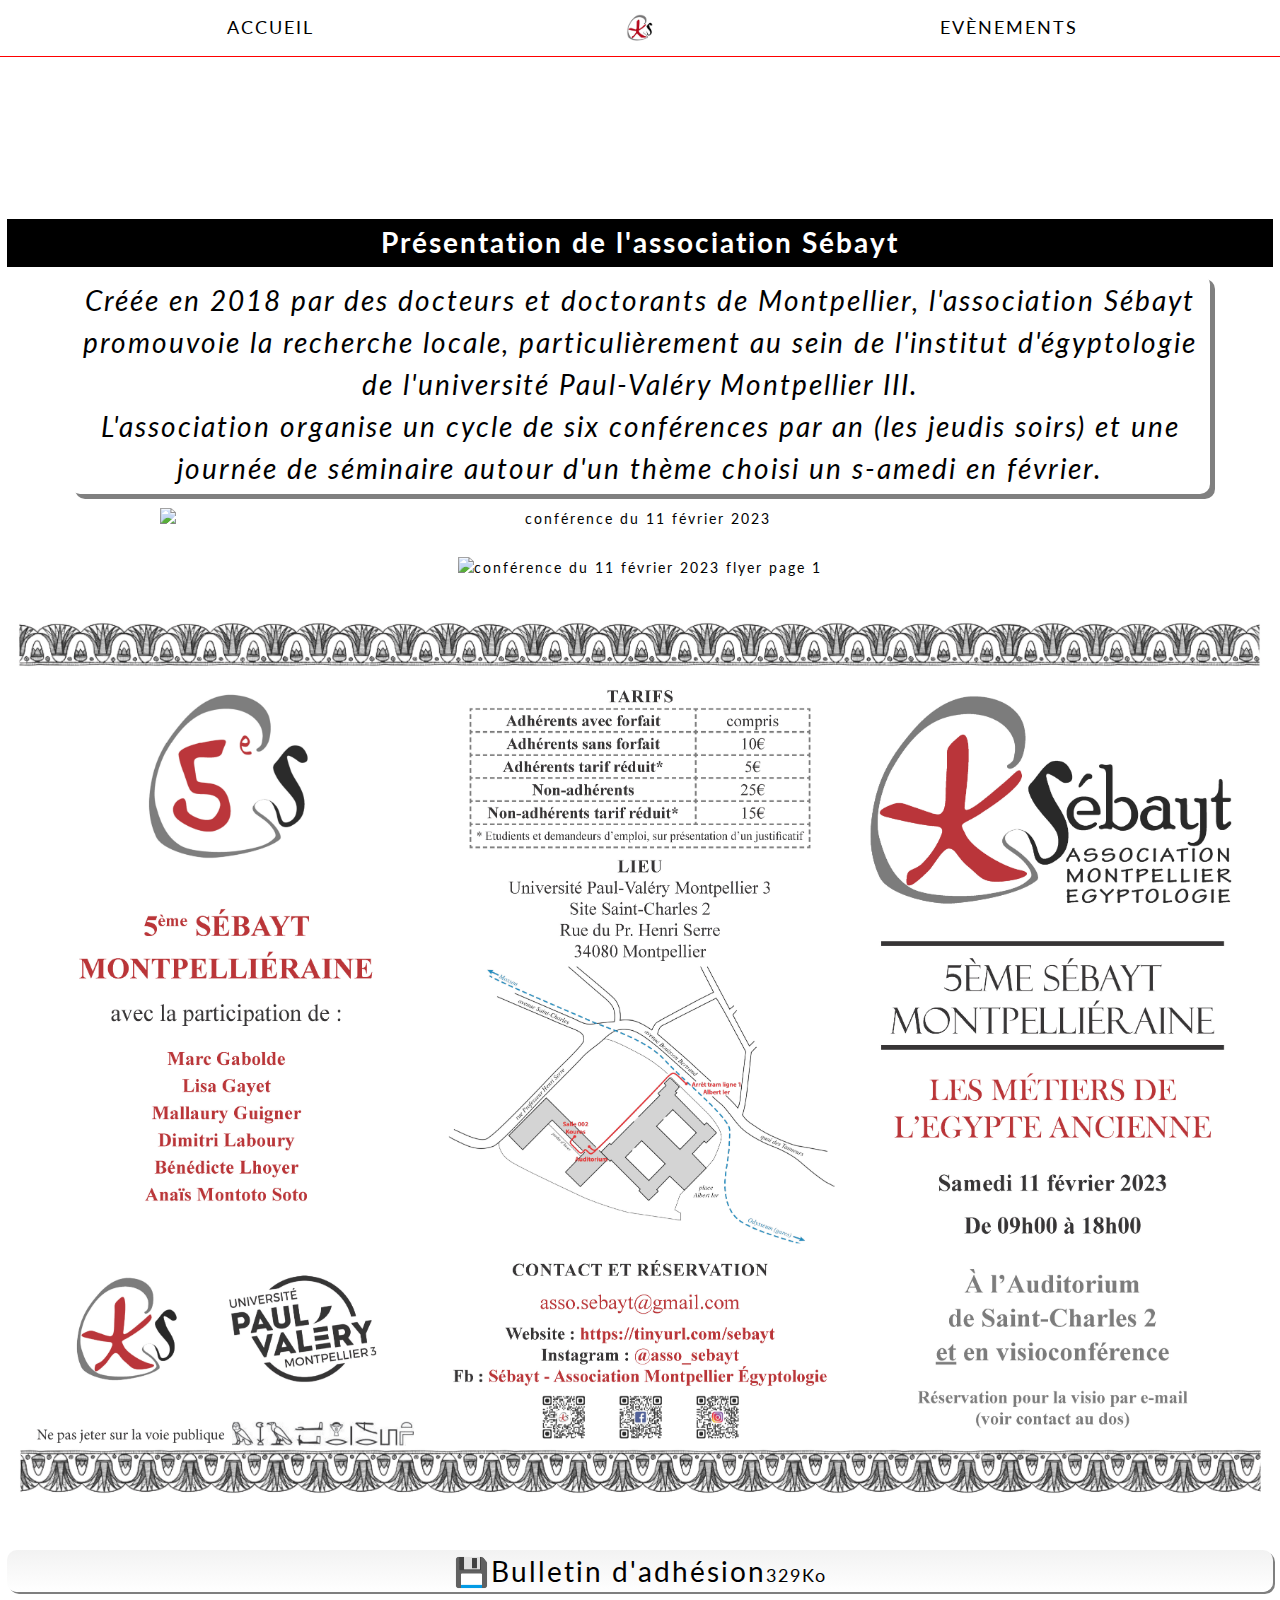
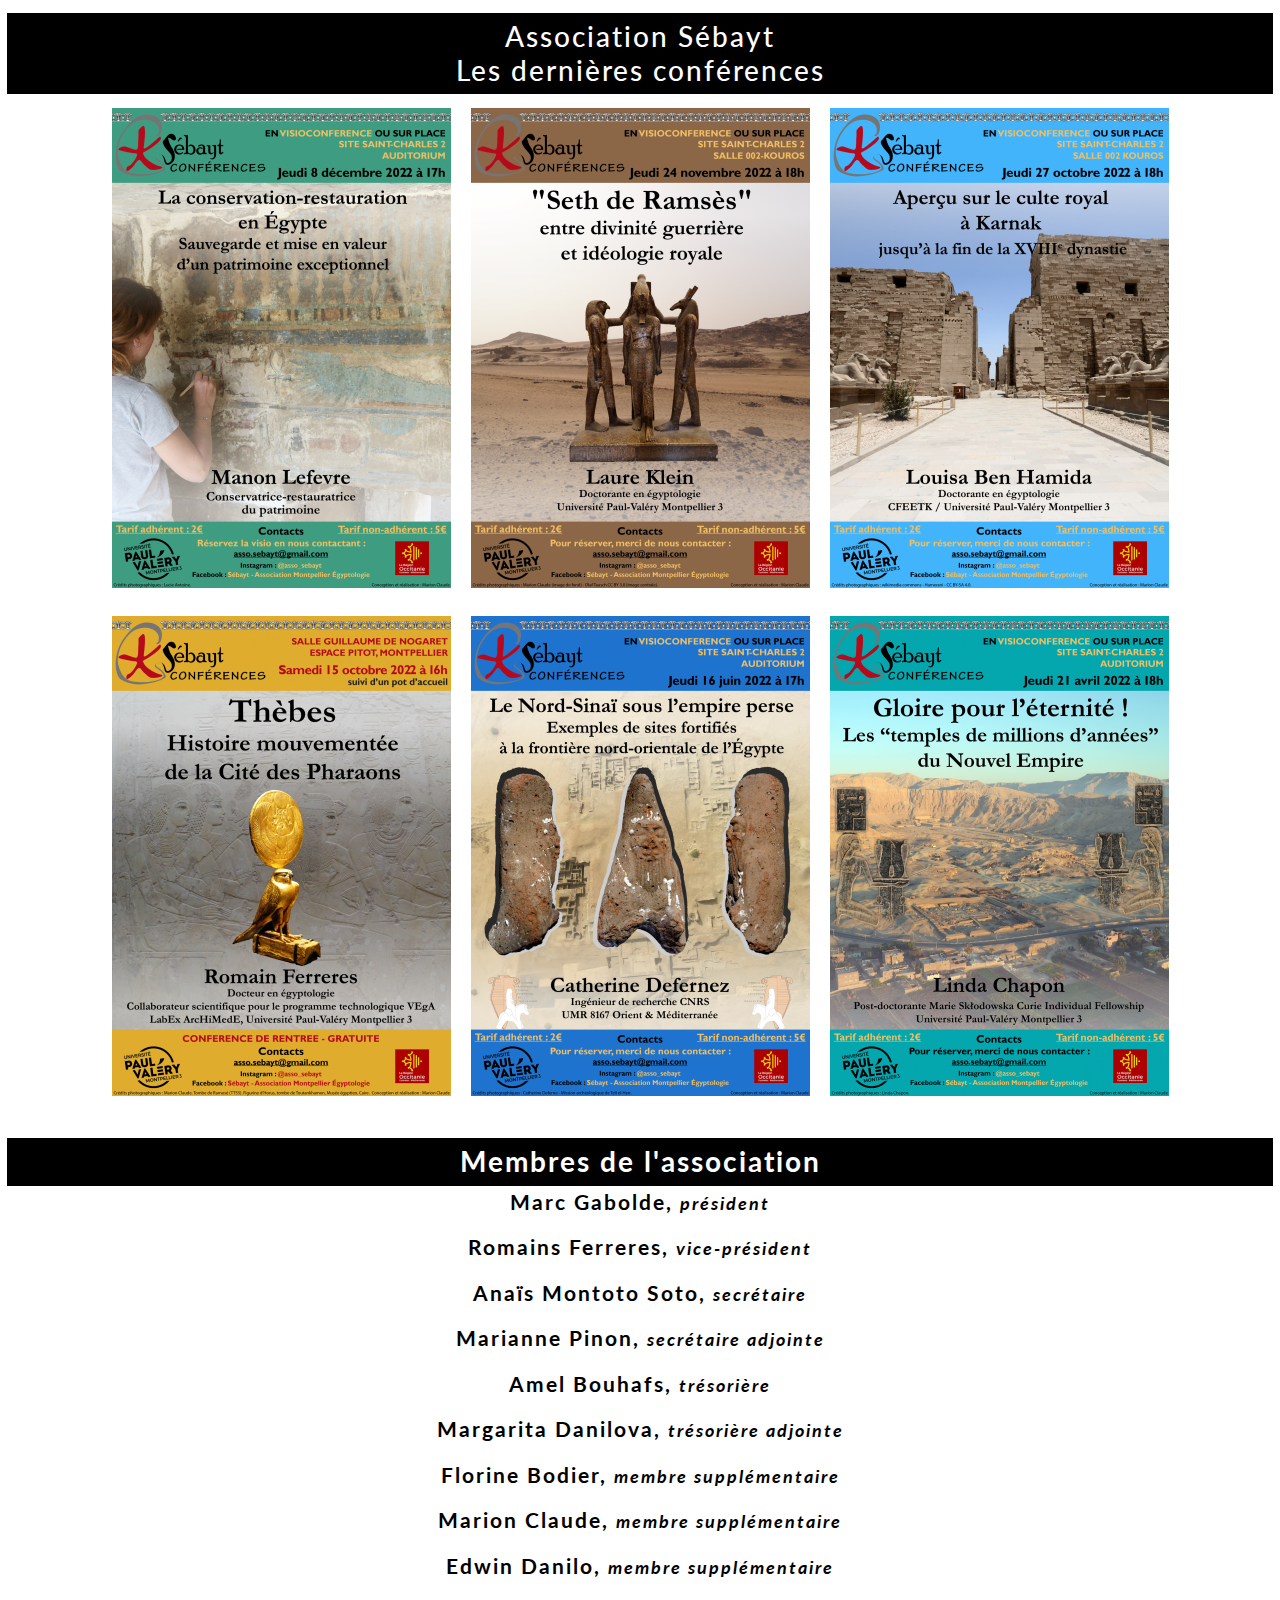
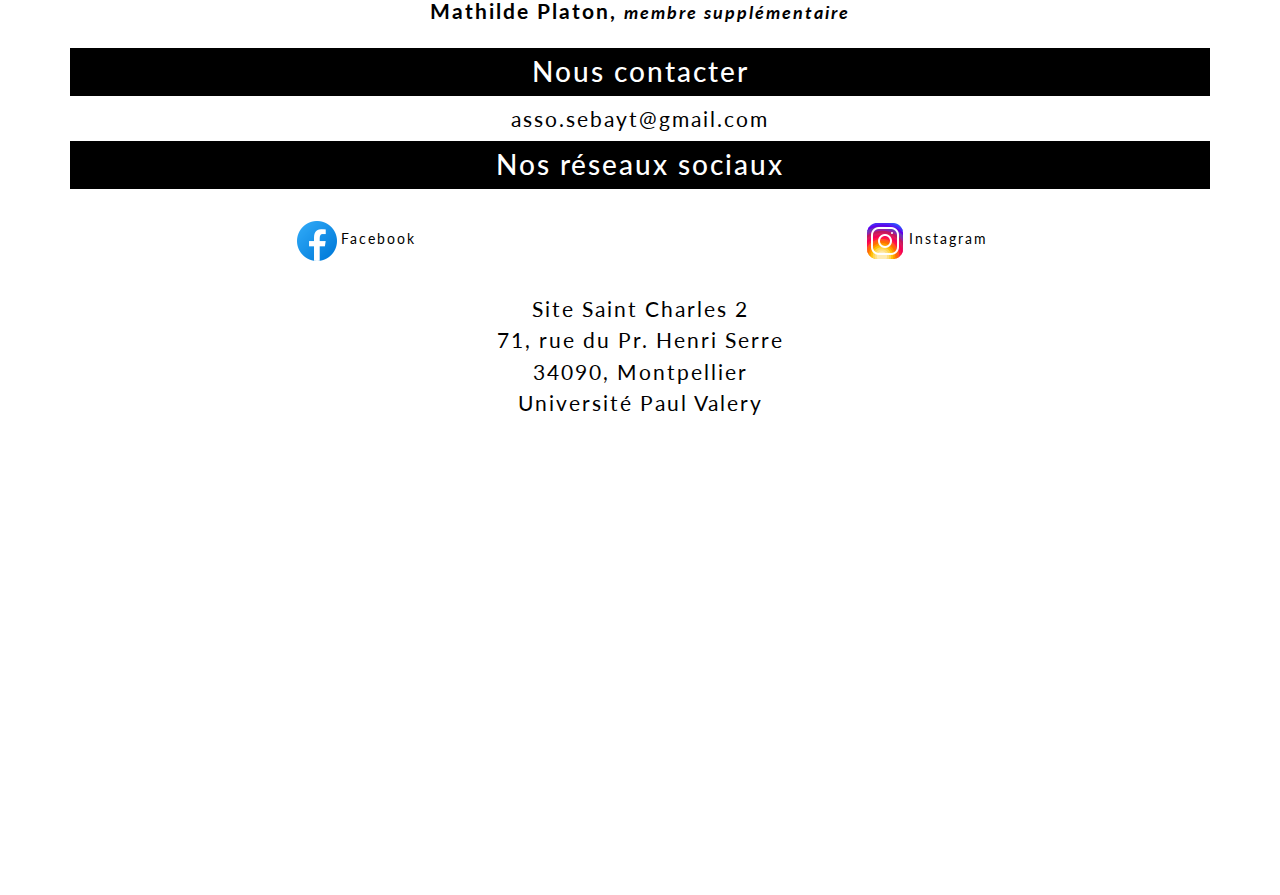
==== commit 936e6244: "fix bug images index.html (end)" ====
--- a/index.html
+++ b/index.html
@@ -62,12 +62,12 @@
 
       <h2 class="mt-4 mb-2 p-2">Association Sébayt<br>Les dernières conférences</h2>
       <section class="main__section d-flex flex-wrap justify-content-center container-fluid mt-3 mb-3 p-0">
-        <img src="./assets/images/conférences/conférences2022/conference-2022-12-08.jpg" alt="affiche conférence Sébayt du 08/12/22" class="section__img">
-        <img src="./assets/images/conférences/conférences2022/conference-2022-11-24.png" alt="affiche conférence Sébayt du 24/11/22" class="section__img">
-        <img src="./assets/images/conférences/conférences2022/conference-2022-10-27.jpg" alt="affiche conférence Sébayt du 27/10/22" class="section__img">
-        <img src="./assets/images/conférences/conférences2022/conference-2022-10-15.jpg" alt="affiche conférence Sébayt du 15/10/22" class="section__img">
-        <img src="./assets/images/conférences/conférences2022/conference-2022-06-16.png" alt="affiche conférence Sébayt du 16/06/22" class="section__img display__img">
-        <img src="./assets/images/conférences/conférences2022/conference-2022-04-21.png" alt="affiche conférence Sébayt du 21/04/22" class="section__img display__img">
+        <img src="./assets/images/conférences/Conférences2022/conference-2022-12-08.jpg" alt="affiche conférence Sébayt du 08/12/22" class="section__img">
+        <img src="./assets/images/conférences/Conférences2022/conference-2022-11-24.png" alt="affiche conférence Sébayt du 24/11/22" class="section__img">
+        <img src="./assets/images/conférences/Conférences2022/conference-2022-10-27.jpg" alt="affiche conférence Sébayt du 27/10/22" class="section__img">
+        <img src="./assets/images/conférences/Conférences2022/conference-2022-10-15.jpg" alt="affiche conférence Sébayt du 15/10/22" class="section__img">
+        <img src="./assets/images/conférences/Conférences2022/conference-2022-06-16.png" alt="affiche conférence Sébayt du 16/06/22" class="section__img display__img">
+        <img src="./assets/images/conférences/Conférences2022/conference-2022-04-21.png" alt="affiche conférence Sébayt du 21/04/22" class="section__img display__img">
       </section>
 
       <section class="p-0 m-0">
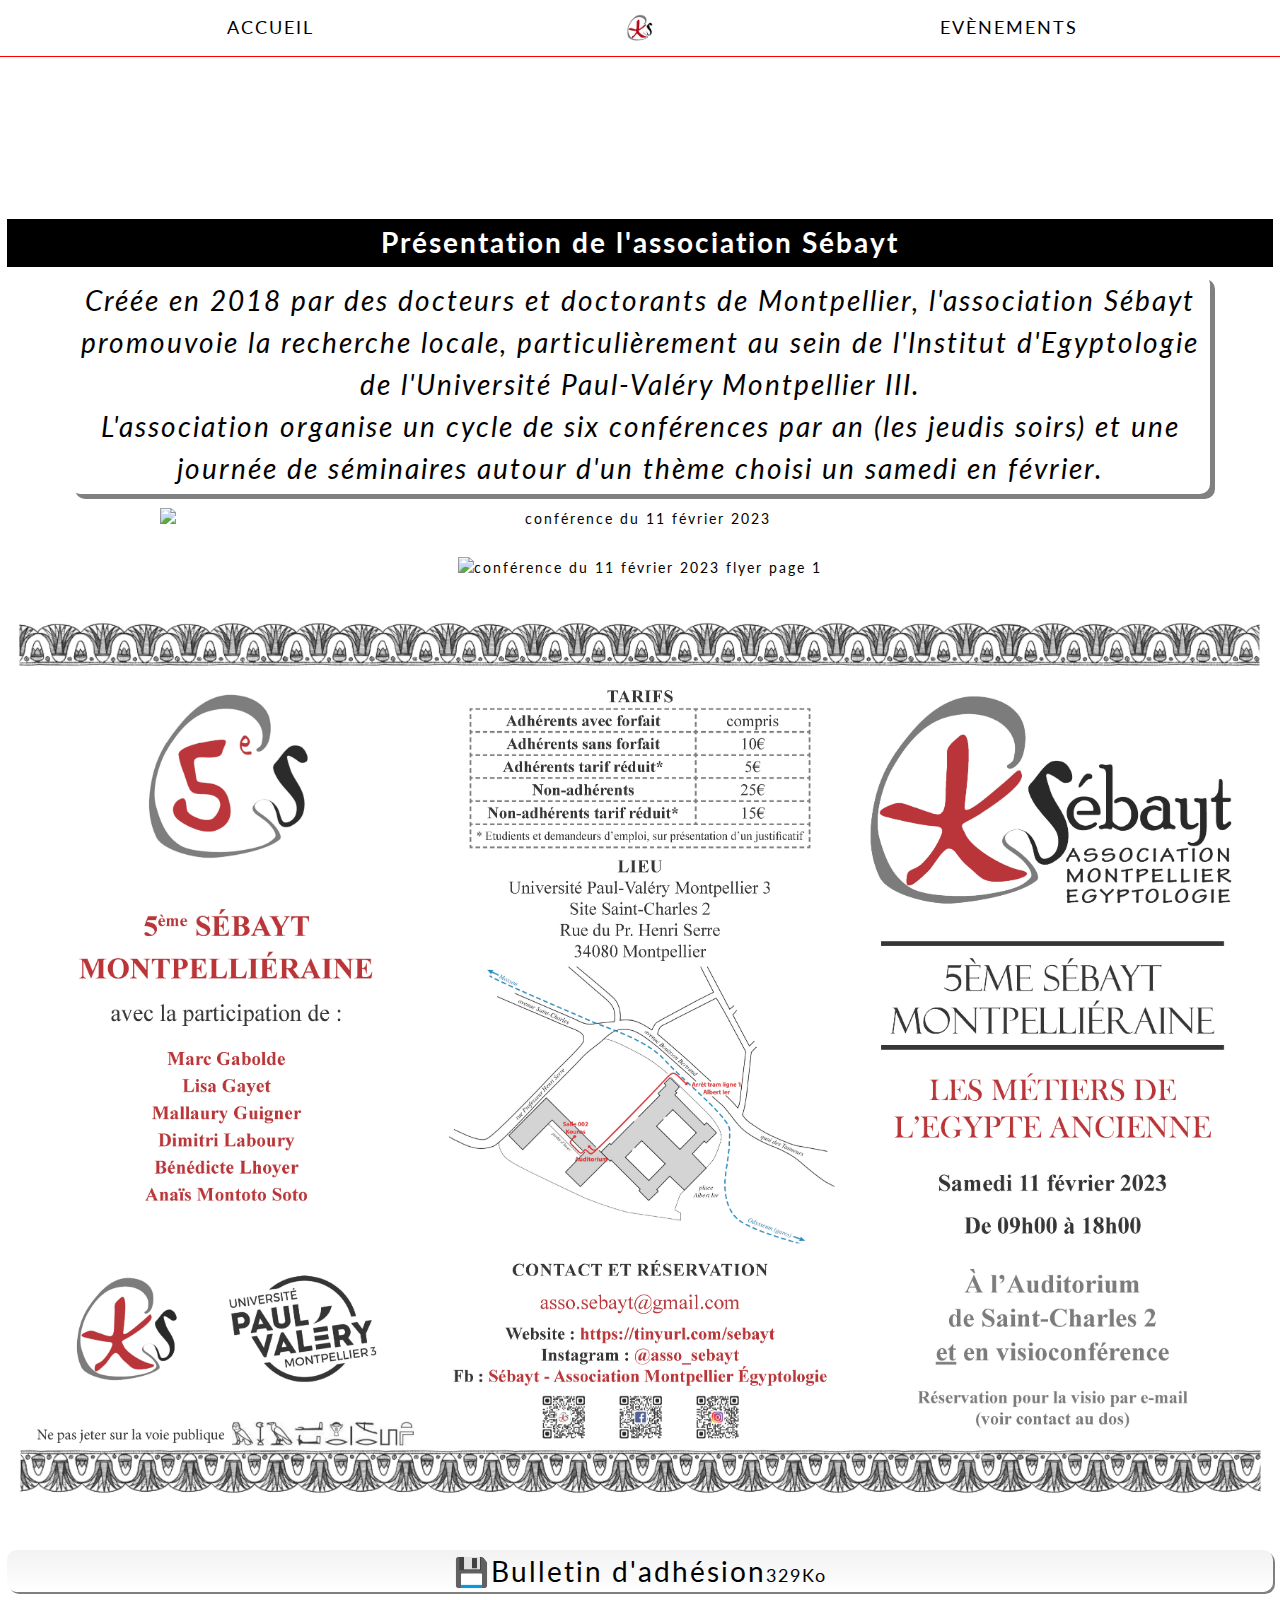
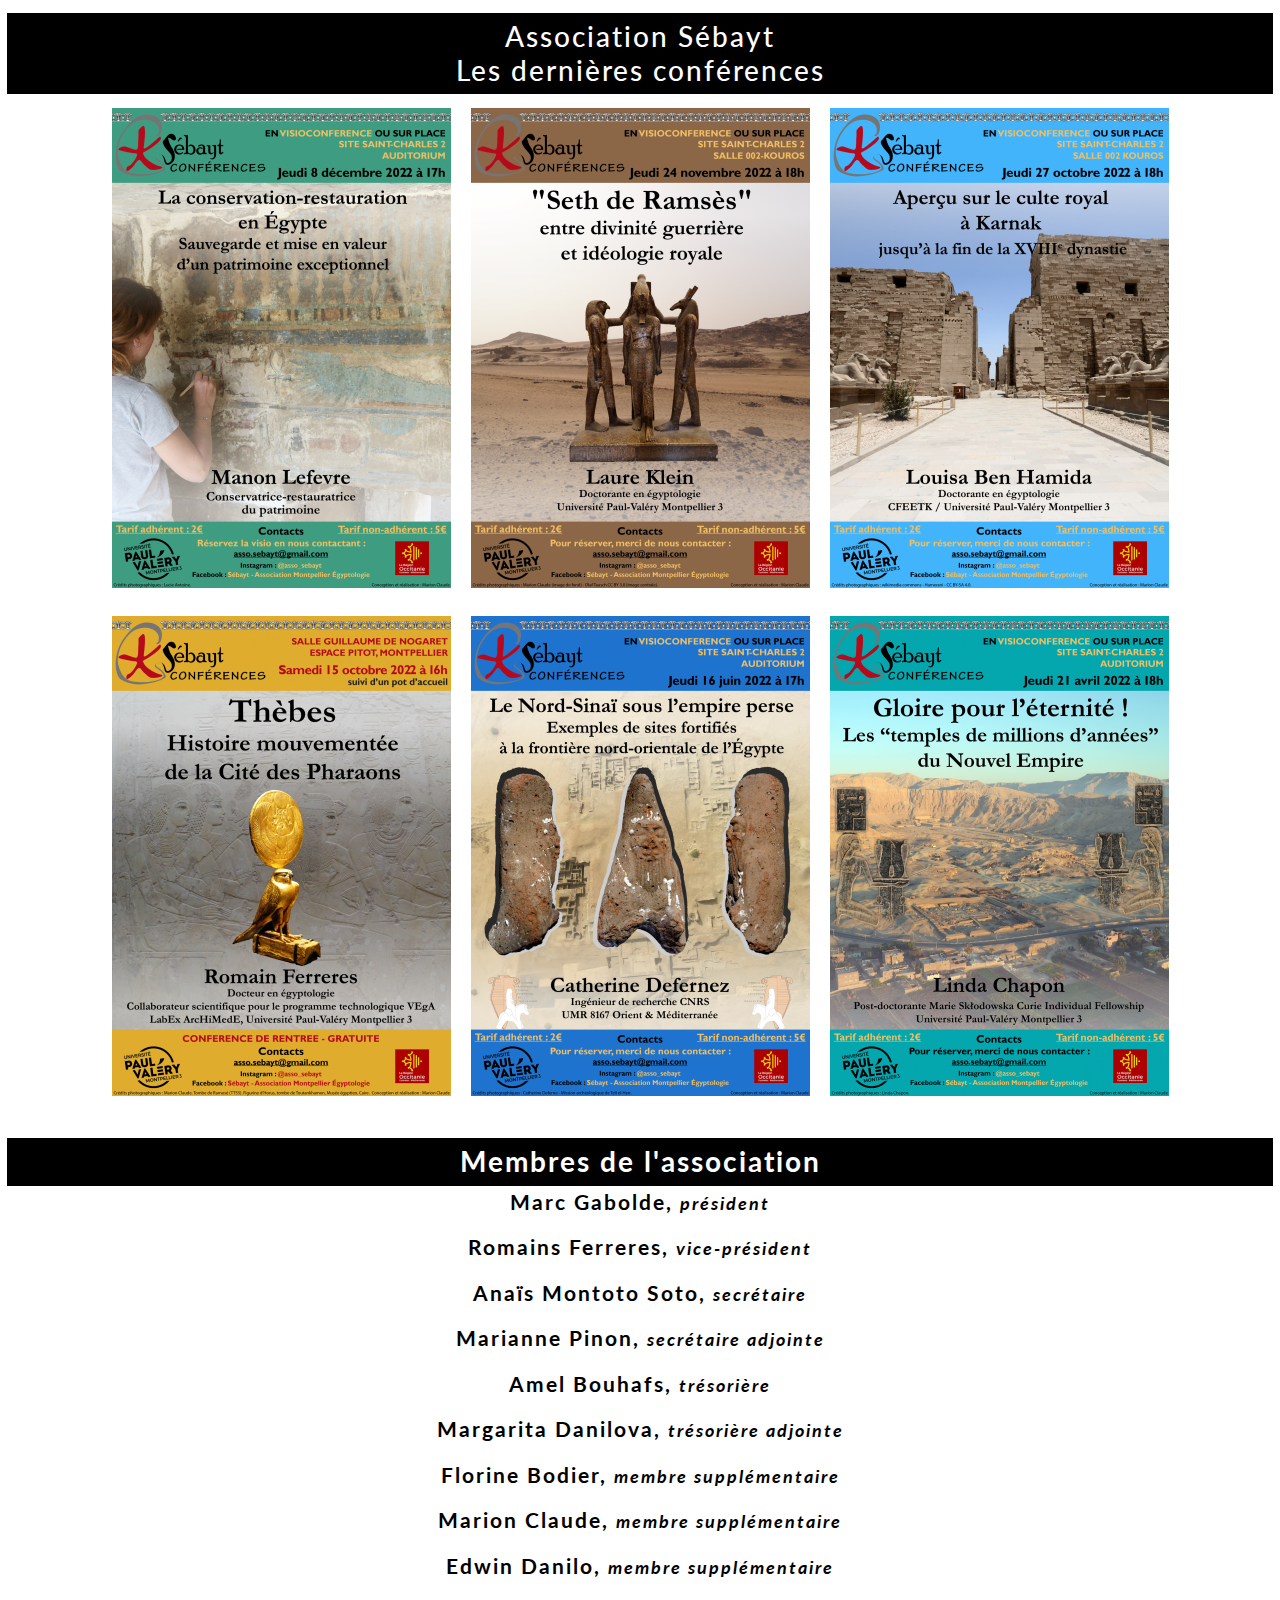
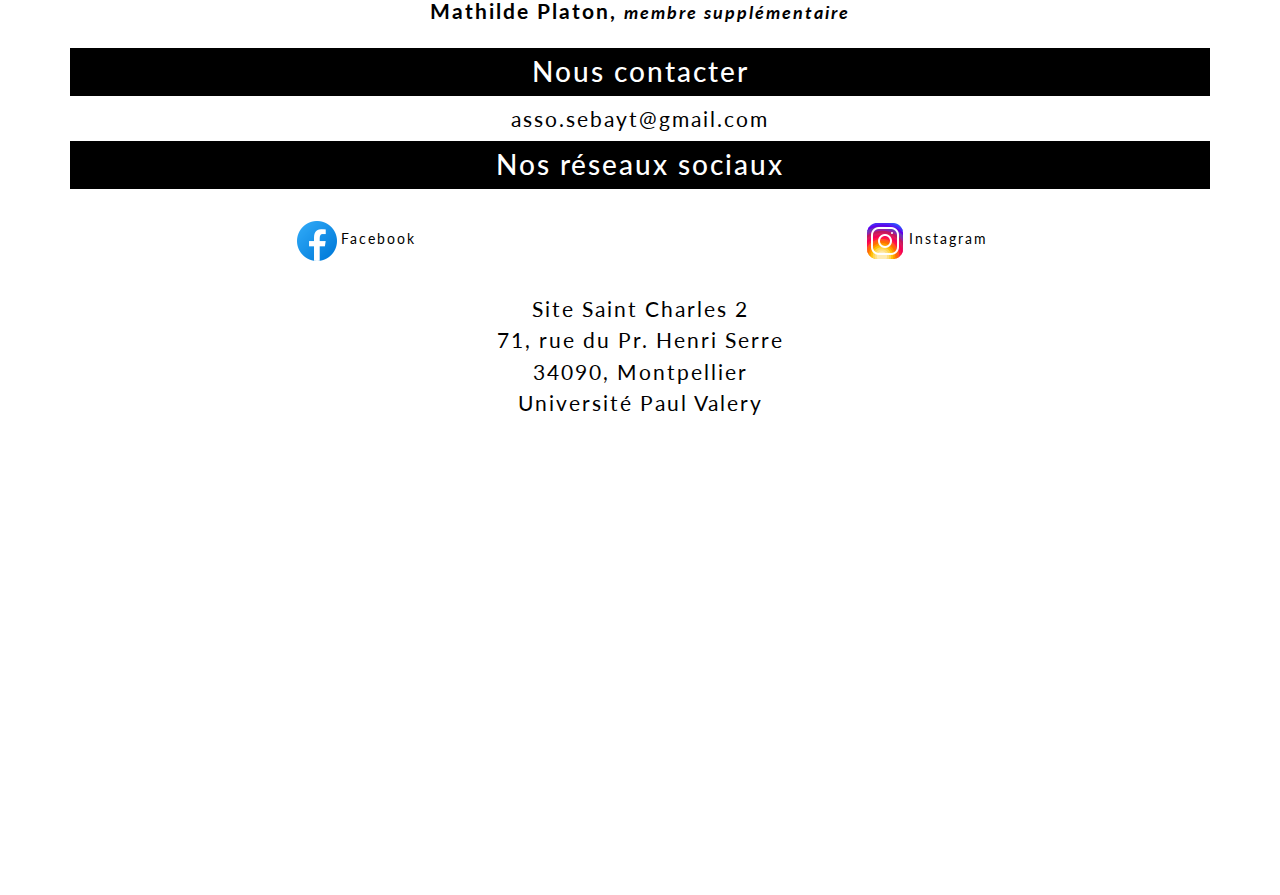
==== commit 1900b2d8: "spelling correction" ====
--- a/index.html
+++ b/index.html
@@ -44,10 +44,10 @@
       <section class="p-0 m-0">
         <h1 class="fw-bold m-0 p-2 fs-2">Présentation de l'association Sébayt</h1>
         <p class="container presentation__p fst-italic fs-2 mt-2">Créée en 2018 par des docteurs et doctorants de Montpellier, 
-          l'association Sébayt promouvoie la recherche locale, particulièrement au sein de l'institut 
-          d'égyptologie de l'université Paul-Valéry Montpellier III. <br>
-          L'association organise un cycle de six conférences par an (les jeudis soirs) et une journée de séminaire 
-          autour d'un thème choisi un s-amedi en février.</p>
+          l'association Sébayt promouvoie la recherche locale, particulièrement au sein de l'Institut 
+          d'Egyptologie de l'Université Paul-Valéry Montpellier III. <br>
+          L'association organise un cycle de six conférences par an (les jeudis soirs) et une journée de séminaires 
+          autour d'un thème choisi un samedi en février.</p>
       </section>
 
       <section class="main__section d-flex flex-wrap justify-content-center container-fluid mt-3 mb-3 p-0">
